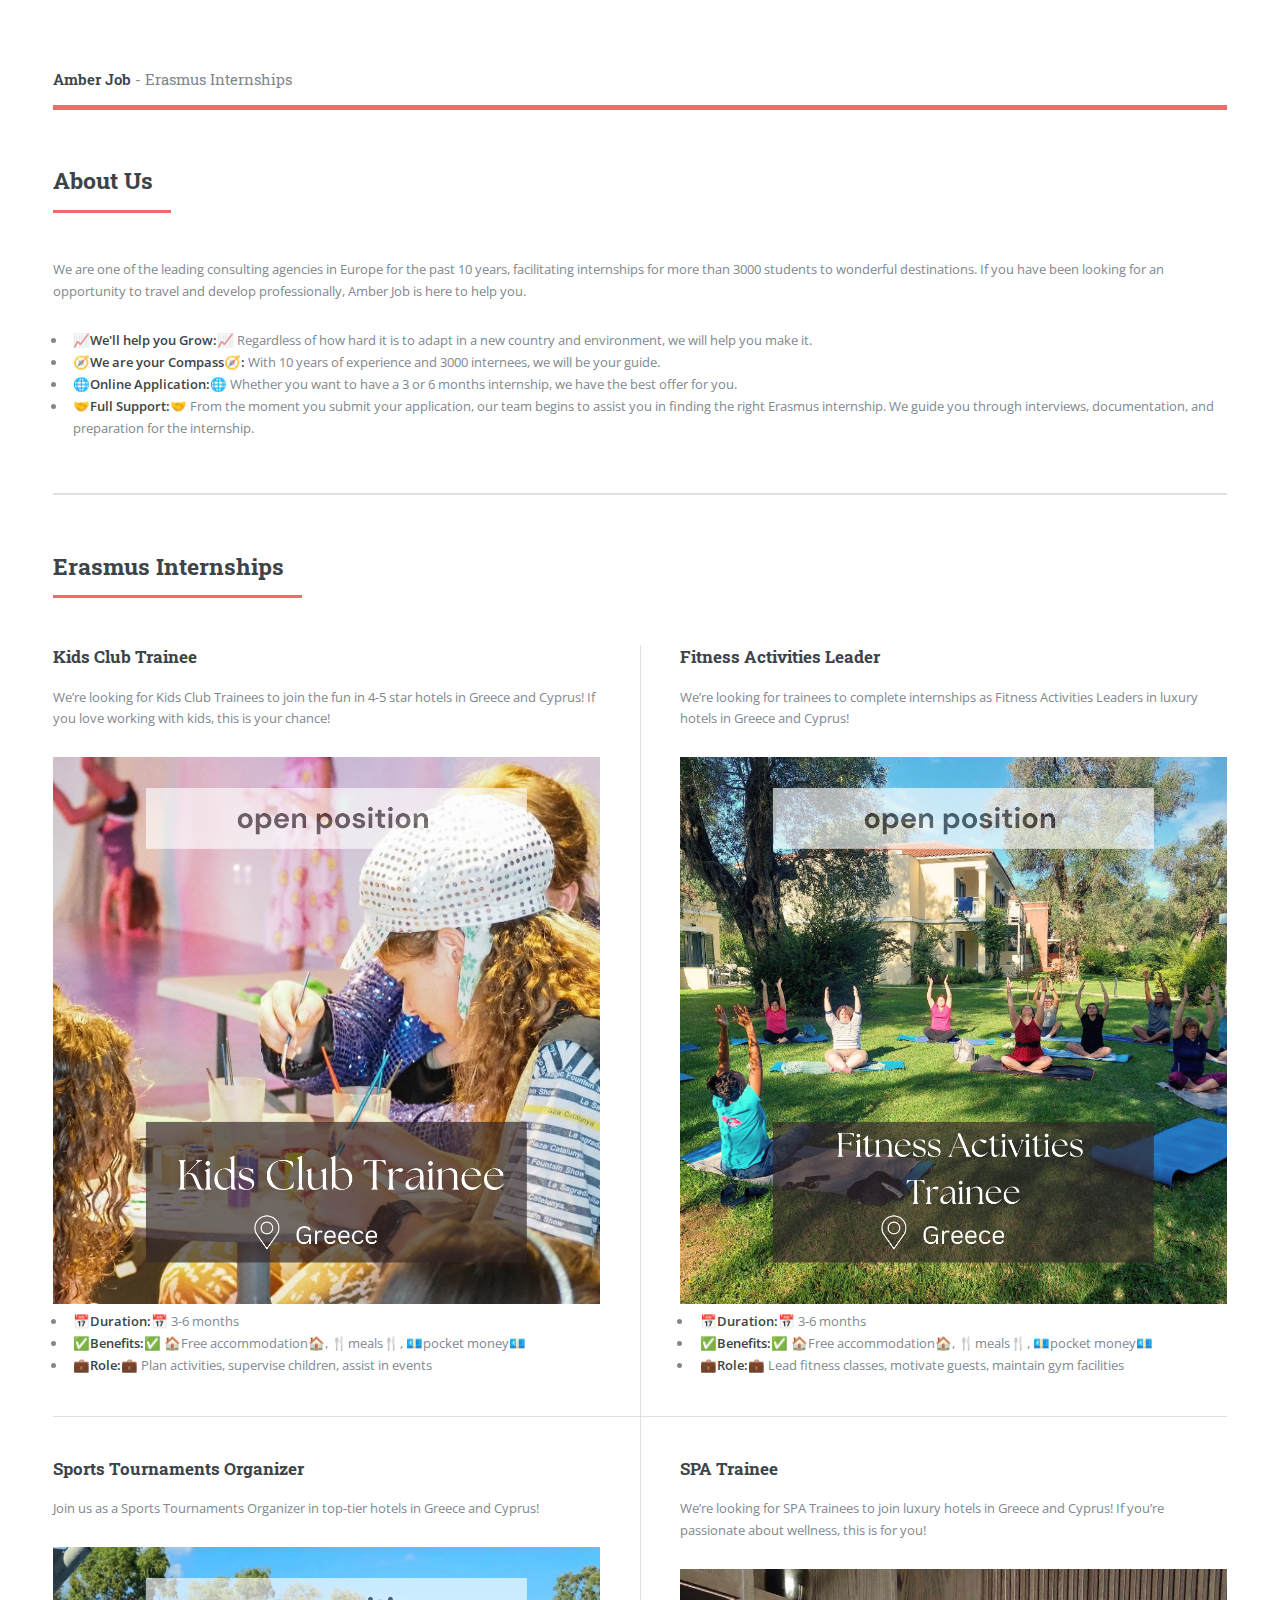
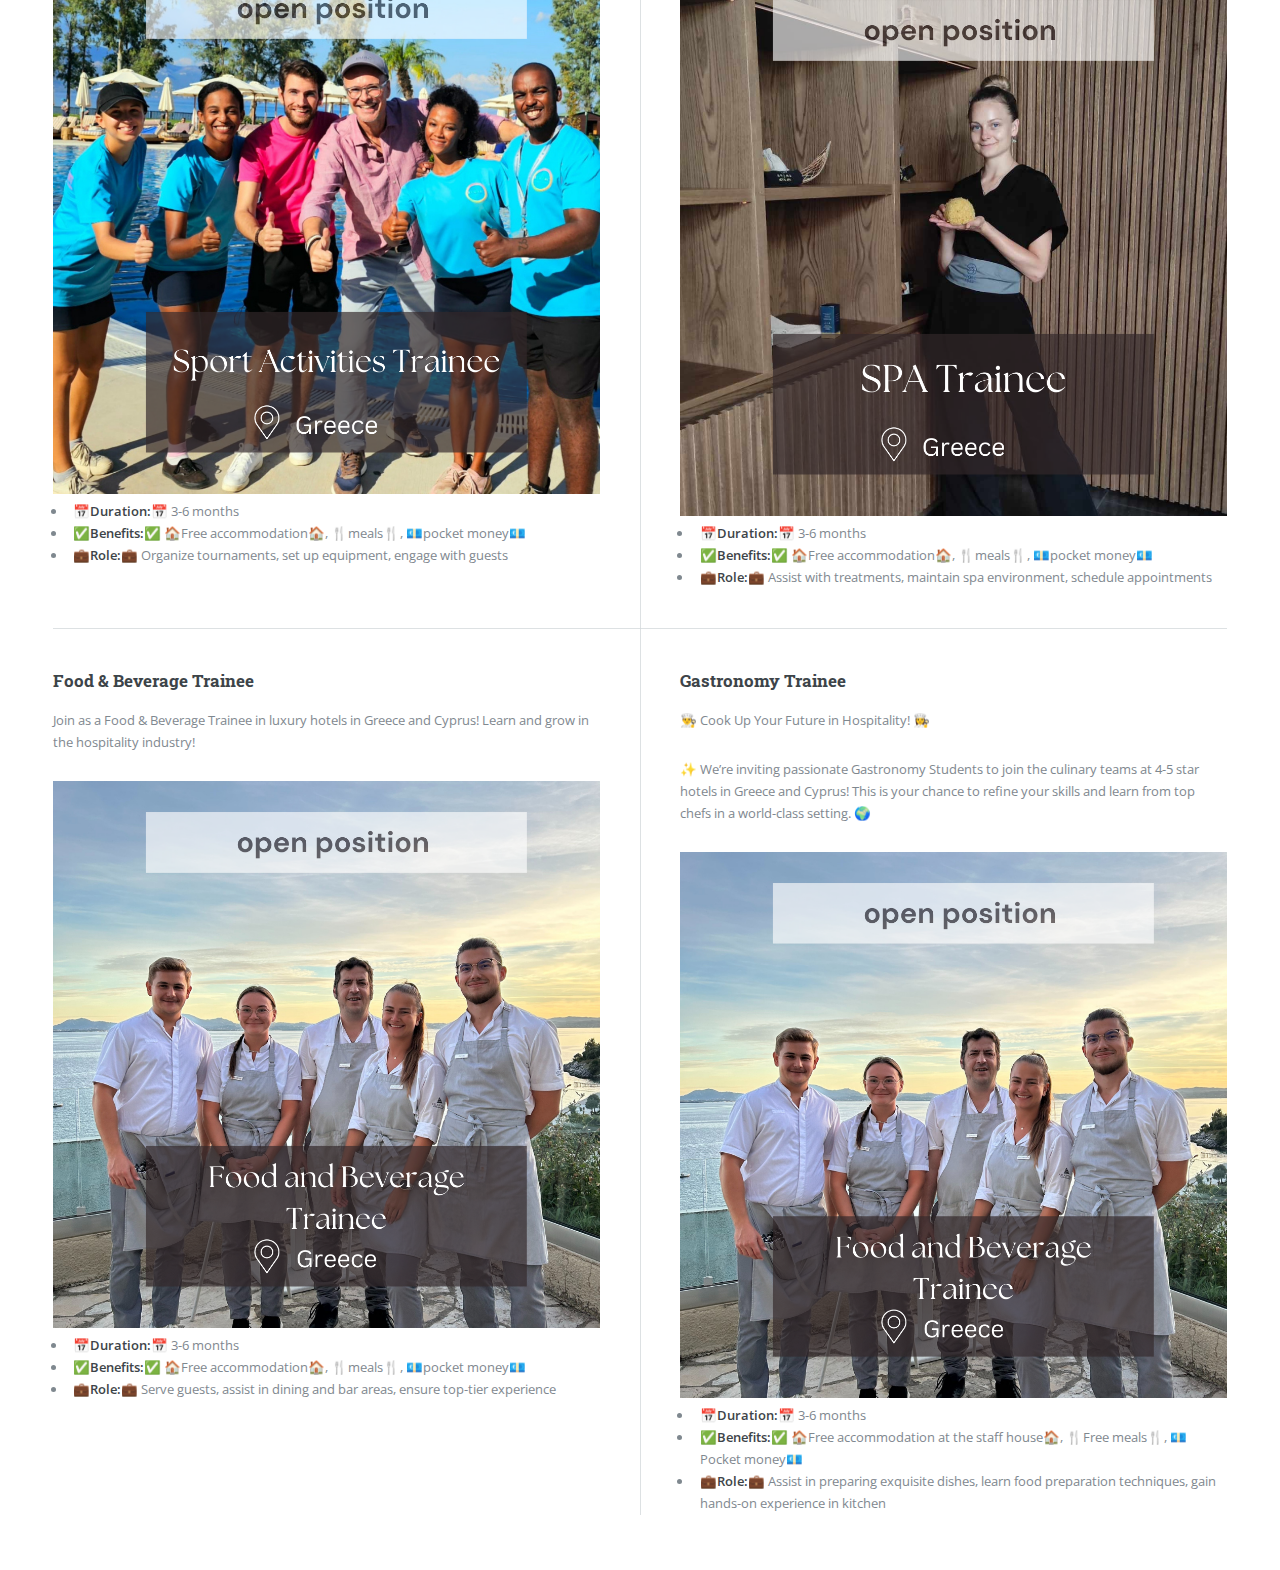
==== index.html @ 8ef619ff "Update index.html" ====
<!DOCTYPE HTML>
<html>
	<head>
		<title>Amber Job - Erasmus Internships</title>
		<meta charset="utf-8" />
		<meta name="viewport" content="width=device-width, initial-scale=1, user-scalable=no" />
		<link rel="stylesheet" href="assets/css/main.css" />
	</head>
	<body class="is-preload">
		<div id="wrapper">
				<!-- Sidebar -->
			<div id="sidebar">
				<div class="inner">

					<!-- Menu -->
					<nav id="menu">
						<header class="major">
							<h2>Menu</h2>
						</header>
						<ul>
							<li><a href="#about">About Us</a></li>
							<li><a href="#internships">Internships</a></li>
							<li><a href="#contact">Contact</a></li>
						</ul>
					</nav>

				</div>
			</div>
	
			<div id="main">
				<div class="inner">
					<header id="header">
						<a href="index.html" class="logo"><strong>Amber Job</strong> - Erasmus Internships</a>
					</header>
					<section id="about">
						<header class="major">
							<h2>About Us</h2>
						</header>
						<p>We are one of the leading consulting agencies in Europe for the past 10 years, facilitating internships for more than 3000 students to wonderful destinations. If you have been looking for an opportunity to travel and develop professionally, Amber Job is here to help you.</p>
						<ul>
							<li><strong>📈We'll help you Grow:📈</strong> Regardless of how hard it is to adapt in a new country and environment, we will help you make it.</li>
							<li><strong>🧭We are your Compass🧭:</strong> With 10 years of experience and 3000 internees, we will be your guide.</li>
							<li><strong>🌐Online Application:🌐</strong> Whether you want to have a 3 or 6 months internship, we have the best offer for you.</li>
							<li><strong>🤝Full Support:🤝</strong> From the moment you submit your application, our team begins to assist you in finding the right Erasmus internship. We guide you through interviews, documentation, and preparation for the internship.</li>
						</ul>
					</section>

					<section id="internships">
						<header class="major">
							<h2>Erasmus Internships</h2>
						</header>
						<div class="posts">
							<article>
								<h3>Kids Club Trainee</h3>
								<p>We’re looking for Kids Club Trainees to join the fun in 4-5 star hotels in Greece and Cyprus! If you love working with kids, this is your chance!</p>
								<img src="images/post1.png" alt="Kids Club Trainee" width="100%" />
								<ul>
									<li><strong>📅Duration:📅</strong> 3-6 months</li>
									<li><strong>✅Benefits:✅</strong> 🏠Free accommodation🏠, 🍴meals🍴, 💶pocket money💶</li>
									<li><strong>💼Role:💼</strong> Plan activities, supervise children, assist in events</li>
								</ul>
							</article>

							<article>
								<h3>Fitness Activities Leader</h3>
								<p>We’re looking for trainees to complete internships as Fitness Activities Leaders in luxury hotels in Greece and Cyprus!</p>
								<img src="images/post2.png" alt="Fitness Activities Leader" width="100%" />
								<ul>
									<li><strong>📅Duration:📅</strong> 3-6 months</li>
									<li><strong>✅Benefits:✅</strong> 🏠Free accommodation🏠, 🍴meals🍴, 💶pocket money💶</li>
									<li><strong>💼Role:💼</strong> Lead fitness classes, motivate guests, maintain gym facilities</li>
								</ul>
							</article>

							<article>
								<h3>Sports Tournaments Organizer</h3>
								<p>Join us as a Sports Tournaments Organizer in top-tier hotels in Greece and Cyprus!</p>
								<img src="images/post3.png" alt="Sports Tournaments Organizer" width="100%" />
								<ul>
									<li><strong>📅Duration:📅</strong> 3-6 months</li>
									<li><strong>✅Benefits:✅</strong> 🏠Free accommodation🏠, 🍴meals🍴, 💶pocket money💶</li>
									<li><strong>💼Role:💼</strong> Organize tournaments, set up equipment, engage with guests</li>
								</ul>
							</article>

							<article>
								<h3>SPA Trainee</h3>
								<p>We’re looking for SPA Trainees to join luxury hotels in Greece and Cyprus! If you’re passionate about wellness, this is for you!</p>
								<img src="images/post4.png" alt="SPA Trainee" width="100%" />
								<ul>
									<li><strong>📅Duration:📅</strong> 3-6 months</li>
									<li><strong>✅Benefits:✅</strong> 🏠Free accommodation🏠, 🍴meals🍴, 💶pocket money💶</li>
									<li><strong>💼Role:💼</strong> Assist with treatments, maintain spa environment, schedule appointments</li>
								</ul>
							</article>

							<article>
								<h3>Food & Beverage Trainee</h3>
								<p>Join as a Food & Beverage Trainee in luxury hotels in Greece and Cyprus! Learn and grow in the hospitality industry!</p>
								<img src="images/post5.png" alt="Food and Beverage Trainee" width="100%" />
								<ul>
									<li><strong>📅Duration:📅</strong> 3-6 months</li>
									<li><strong>✅Benefits:✅</strong> 🏠Free accommodation🏠, 🍴meals🍴, 💶pocket money💶</li>
									<li><strong>💼Role:💼</strong> Serve guests, assist in dining and bar areas, ensure top-tier experience</li>
								</ul>
							</article>

							<article>
								<h3>Gastronomy Trainee</h3>
								<p>👨‍🍳 Cook Up Your Future in Hospitality! 👩‍🍳</p>
								<p>✨ We’re inviting passionate Gastronomy Students to join the culinary teams at 4-5 star hotels in Greece and Cyprus! This is your chance to refine your skills and learn from top chefs in a world-class setting. 🌍</p>
								<img src="images/post5.png" alt="Gastronomy Trainee" width="100%" />
								<ul>
									<li><strong>📅Duration:📅</strong> 3-6 months</li>
									<li><strong>✅Benefits:✅</strong> 🏠Free accommodation at the staff house🏠, 🍴Free meals🍴, 💶Pocket money💶</li>
									<li><strong>💼Role:💼</strong> Assist in preparing exquisite dishes, learn food preparation techniques, gain hands-on experience in kitchen </li>
								</ul>
						</article>
					</div>
				</section>
			</div>
		</div>
	</body>
</html>
---- assets/css/main.css ----
@import url(fontawesome-all.min.css);
@import url("https://fonts.googleapis.com/css?family=Open+Sans:400,600,400italic,600italic|Roboto+Slab:400,700");
/*
	Editorial by HTML5 UP
	html5up.net | @ajlkn
	Free for personal and commercial use under the CCA 3.0 license (html5up.net/license)
*/
html, body, div, span, applet, object,
iframe, h1, h2, h3, h4, h5, h6, p, blockquote,
pre, a, abbr, acronym, address, big, cite,
code, del, dfn, em, img, ins, kbd, q, s, samp,
small, strike, strong, sub, sup, tt, var, b,
u, i, center, dl, dt, dd, ol, ul, li, fieldset,
form, label, legend, table, caption, tbody,
tfoot, thead, tr, th, td, article, aside,
canvas, details, embed, figure, figcaption,
footer, header, hgroup, menu, nav, output, ruby,
section, summary, time, mark, audio, video {
  margin: 0;
  padding: 0;
  border: 0;
  font-size: 100%;
  font: inherit;
  vertical-align: baseline; }

article, aside, details, figcaption, figure,
footer, header, hgroup, menu, nav, section {
  display: block; }

body {
  line-height: 1; }

ol, ul {
  list-style: none; }

blockquote, q {
  quotes: none; }
  blockquote:before, blockquote:after, q:before, q:after {
    content: '';
    content: none; }

table {
  border-collapse: collapse;
  border-spacing: 0; }

body {
  -webkit-text-size-adjust: none; }

mark {
  background-color: transparent;
  color: inherit; }

input::-moz-focus-inner {
  border: 0;
  padding: 0; }

input, select, textarea {
  -moz-appearance: none;
  -webkit-appearance: none;
  -ms-appearance: none;
  appearance: none; }

/* Basic */
@-ms-viewport {
  width: device-width; }

body {
  -ms-overflow-style: scrollbar; }

@media screen and (max-width: 480px) {
  html, body {
    min-width: 320px; } }

html {
  box-sizing: border-box; }

*, *:before, *:after {
  box-sizing: inherit; }

body {
  background: #ffffff; }
  body.is-preload *, body.is-preload *:before, body.is-preload *:after, body.is-resizing *, body.is-resizing *:before, body.is-resizing *:after {
    -moz-animation: none !important;
    -webkit-animation: none !important;
    -ms-animation: none !important;
    animation: none !important;
    -moz-transition: none !important;
    -webkit-transition: none !important;
    -ms-transition: none !important;
    transition: none !important; }

/* Type */
body, input, select, textarea {
  color: #7f888f;
  font-family: "Open Sans", sans-serif;
  font-size: 13pt;
  font-weight: 400;
  line-height: 1.65; }
  @media screen and (max-width: 1680px) {
    body, input, select, textarea {
      font-size: 11pt; } }
  @media screen and (max-width: 1280px) {
    body, input, select, textarea {
      font-size: 10pt; } }
  @media screen and (max-width: 360px) {
    body, input, select, textarea {
      font-size: 9pt; } }

a {
  -moz-transition: color 0.2s ease-in-out, border-bottom-color 0.2s ease-in-out;
  -webkit-transition: color 0.2s ease-in-out, border-bottom-color 0.2s ease-in-out;
  -ms-transition: color 0.2s ease-in-out, border-bottom-color 0.2s ease-in-out;
  transition: color 0.2s ease-in-out, border-bottom-color 0.2s ease-in-out;
  border-bottom: dotted 1px;
  color: #f56a6a;
  text-decoration: none; }
  a:hover {
    border-bottom-color: #f56a6a;
    color: #f56a6a !important; }
    a:hover strong {
      color: inherit; }

strong, b {
  color: #3d4449;
  font-weight: 600; }

em, i {
  font-style: italic; }

p {
  margin: 0 0 2em 0; }

h1, h2, h3, h4, h5, h6 {
  color: #3d4449;
  font-family: "Roboto Slab", serif;
  font-weight: 700;
  line-height: 1.5;
  margin: 0 0 1em 0; }
  h1 a, h2 a, h3 a, h4 a, h5 a, h6 a {
    color: inherit;
    text-decoration: none;
    border-bottom: 0; }

h1 {
  font-size: 4em;
  margin: 0 0 0.5em 0;
  line-height: 1.3; }

h2 {
  font-size: 1.75em; }

h3 {
  font-size: 1.25em; }

h4 {
  font-size: 1.1em; }

h5 {
  font-size: 0.9em; }

h6 {
  font-size: 0.7em; }

@media screen and (max-width: 1680px) {
  h1 {
    font-size: 3.5em; } }

@media screen and (max-width: 980px) {
  h1 {
    font-size: 3.25em; } }

@media screen and (max-width: 736px) {
  h1 {
    font-size: 2em;
    line-height: 1.4; }
  h2 {
    font-size: 1.5em; } }

sub {
  font-size: 0.8em;
  position: relative;
  top: 0.5em; }

sup {
  font-size: 0.8em;
  position: relative;
  top: -0.5em; }

blockquote {
  border-left: solid 3px rgba(210, 215, 217, 0.75);
  font-style: italic;
  margin: 0 0 2em 0;
  padding: 0.5em 0 0.5em 2em; }

code {
  background: rgba(230, 235, 237, 0.25);
  border-radius: 0.375em;
  border: solid 1px rgba(210, 215, 217, 0.75);
  font-family: "Courier New", monospace;
  font-size: 0.9em;
  margin: 0 0.25em;
  padding: 0.25em 0.65em; }

pre {
  -webkit-overflow-scrolling: touch;
  font-family: "Courier New", monospace;
  font-size: 0.9em;
  margin: 0 0 2em 0; }
  pre code {
    display: block;
    line-height: 1.75;
    padding: 1em 1.5em;
    overflow-x: auto; }

hr {
  border: 0;
  border-bottom: solid 1px rgba(210, 215, 217, 0.75);
  margin: 2em 0; }
  hr.major {
    margin: 3em 0; }

.align-left {
  text-align: left; }

.align-center {
  text-align: center; }

.align-right {
  text-align: right; }

/* Row */
.row {
  display: flex;
  flex-wrap: wrap;
  box-sizing: border-box;
  align-items: stretch; }
  .row > * {
    box-sizing: border-box; }
  .row.gtr-uniform > * > :last-child {
    margin-bottom: 0; }
  .row.aln-left {
    justify-content: flex-start; }
  .row.aln-center {
    justify-content: center; }
  .row.aln-right {
    justify-content: flex-end; }
  .row.aln-top {
    align-items: flex-start; }
  .row.aln-middle {
    align-items: center; }
  .row.aln-bottom {
    align-items: flex-end; }
  .row > .imp {
    order: -1; }
  .row > .col-1 {
    width: 8.33333%; }
  .row > .off-1 {
    margin-left: 8.33333%; }
  .row > .col-2 {
    width: 16.66667%; }
  .row > .off-2 {
    margin-left: 16.66667%; }
  .row > .col-3 {
    width: 25%; }
  .row > .off-3 {
    margin-left: 25%; }
  .row > .col-4 {
    width: 33.33333%; }
  .row > .off-4 {
    margin-left: 33.33333%; }
  .row > .col-5 {
    width: 41.66667%; }
  .row > .off-5 {
    margin-left: 41.66667%; }
  .row > .col-6 {
    width: 50%; }
  .row > .off-6 {
    margin-left: 50%; }
  .row > .col-7 {
    width: 58.33333%; }
  .row > .off-7 {
    margin-left: 58.33333%; }
  .row > .col-8 {
    width: 66.66667%; }
  .row > .off-8 {
    margin-left: 66.66667%; }
  .row > .col-9 {
    width: 75%; }
  .row > .off-9 {
    margin-left: 75%; }
  .row > .col-10 {
    width: 83.33333%; }
  .row > .off-10 {
    margin-left: 83.33333%; }
  .row > .col-11 {
    width: 91.66667%; }
  .row > .off-11 {
    margin-left: 91.66667%; }
  .row > .col-12 {
    width: 100%; }
  .row > .off-12 {
    margin-left: 100%; }
  .row.gtr-0 {
    margin-top: 0;
    margin-left: 0em; }
    .row.gtr-0 > * {
      padding: 0 0 0 0em; }
    .row.gtr-0.gtr-uniform {
      margin-top: 0em; }
      .row.gtr-0.gtr-uniform > * {
        padding-top: 0em; }
  .row.gtr-25 {
    margin-top: 0;
    margin-left: -0.375em; }
    .row.gtr-25 > * {
      padding: 0 0 0 0.375em; }
    .row.gtr-25.gtr-uniform {
      margin-top: -0.375em; }
      .row.gtr-25.gtr-uniform > * {
        padding-top: 0.375em; }
  .row.gtr-50 {
    margin-top: 0;
    margin-left: -0.75em; }
    .row.gtr-50 > * {
      padding: 0 0 0 0.75em; }
    .row.gtr-50.gtr-uniform {
      margin-top: -0.75em; }
      .row.gtr-50.gtr-uniform > * {
        padding-top: 0.75em; }
  .row {
    margin-top: 0;
    margin-left: -1.5em; }
    .row > * {
      padding: 0 0 0 1.5em; }
    .row.gtr-uniform {
      margin-top: -1.5em; }
      .row.gtr-uniform > * {
        padding-top: 1.5em; }
  .row.gtr-150 {
    margin-top: 0;
    margin-left: -2.25em; }
    .row.gtr-150 > * {
      padding: 0 0 0 2.25em; }
    .row.gtr-150.gtr-uniform {
      margin-top: -2.25em; }
      .row.gtr-150.gtr-uniform > * {
        padding-top: 2.25em; }
  .row.gtr-200 {
    margin-top: 0;
    margin-left: -3em; }
    .row.gtr-200 > * {
      padding: 0 0 0 3em; }
    .row.gtr-200.gtr-uniform {
      margin-top: -3em; }
      .row.gtr-200.gtr-uniform > * {
        padding-top: 3em; }
  @media screen and (max-width: 1680px) {
    .row {
      display: flex;
      flex-wrap: wrap;
      box-sizing: border-box;
      align-items: stretch; }
      .row > * {
        box-sizing: border-box; }
      .row.gtr-uniform > * > :last-child {
        margin-bottom: 0; }
      .row.aln-left {
        justify-content: flex-start; }
      .row.aln-center {
        justify-content: center; }
      .row.aln-right {
        justify-content: flex-end; }
      .row.aln-top {
        align-items: flex-start; }
      .row.aln-middle {
        align-items: center; }
      .row.aln-bottom {
        align-items: flex-end; }
      .row > .imp-xlarge {
        order: -1; }
      .row > .col-1-xlarge {
        width: 8.33333%; }
      .row > .off-1-xlarge {
        margin-left: 8.33333%; }
      .row > .col-2-xlarge {
        width: 16.66667%; }
      .row > .off-2-xlarge {
        margin-left: 16.66667%; }
      .row > .col-3-xlarge {
        width: 25%; }
      .row > .off-3-xlarge {
        margin-left: 25%; }
      .row > .col-4-xlarge {
        width: 33.33333%; }
      .row > .off-4-xlarge {
        margin-left: 33.33333%; }
      .row > .col-5-xlarge {
        width: 41.66667%; }
      .row > .off-5-xlarge {
        margin-left: 41.66667%; }
      .row > .col-6-xlarge {
        width: 50%; }
      .row > .off-6-xlarge {
        margin-left: 50%; }
      .row > .col-7-xlarge {
        width: 58.33333%; }
      .row > .off-7-xlarge {
        margin-left: 58.33333%; }
      .row > .col-8-xlarge {
        width: 66.66667%; }
      .row > .off-8-xlarge {
        margin-left: 66.66667%; }
      .row > .col-9-xlarge {
        width: 75%; }
      .row > .off-9-xlarge {
        margin-left: 75%; }
      .row > .col-10-xlarge {
        width: 83.33333%; }
      .row > .off-10-xlarge {
        margin-left: 83.33333%; }
      .row > .col-11-xlarge {
        width: 91.66667%; }
      .row > .off-11-xlarge {
        margin-left: 91.66667%; }
      .row > .col-12-xlarge {
        width: 100%; }
      .row > .off-12-xlarge {
        margin-left: 100%; }
      .row.gtr-0 {
        margin-top: 0;
        margin-left: 0em; }
        .row.gtr-0 > * {
          padding: 0 0 0 0em; }
        .row.gtr-0.gtr-uniform {
          margin-top: 0em; }
          .row.gtr-0.gtr-uniform > * {
            padding-top: 0em; }
      .row.gtr-25 {
        margin-top: 0;
        margin-left: -0.375em; }
        .row.gtr-25 > * {
          padding: 0 0 0 0.375em; }
        .row.gtr-25.gtr-uniform {
          margin-top: -0.375em; }
          .row.gtr-25.gtr-uniform > * {
            padding-top: 0.375em; }
      .row.gtr-50 {
        margin-top: 0;
        margin-left: -0.75em; }
        .row.gtr-50 > * {
          padding: 0 0 0 0.75em; }
        .row.gtr-50.gtr-uniform {
          margin-top: -0.75em; }
          .row.gtr-50.gtr-uniform > * {
            padding-top: 0.75em; }
      .row {
        margin-top: 0;
        margin-left: -1.5em; }
        .row > * {
          padding: 0 0 0 1.5em; }
        .row.gtr-uniform {
          margin-top: -1.5em; }
          .row.gtr-uniform > * {
            padding-top: 1.5em; }
      .row.gtr-150 {
        margin-top: 0;
        margin-left: -2.25em; }
        .row.gtr-150 > * {
          padding: 0 0 0 2.25em; }
        .row.gtr-150.gtr-uniform {
          margin-top: -2.25em; }
          .row.gtr-150.gtr-uniform > * {
            padding-top: 2.25em; }
      .row.gtr-200 {
        margin-top: 0;
        margin-left: -3em; }
        .row.gtr-200 > * {
          padding: 0 0 0 3em; }
        .row.gtr-200.gtr-uniform {
          margin-top: -3em; }
          .row.gtr-200.gtr-uniform > * {
            padding-top: 3em; } }
  @media screen and (max-width: 1280px) {
    .row {
      display: flex;
      flex-wrap: wrap;
      box-sizing: border-box;
      align-items: stretch; }
      .row > * {
        box-sizing: border-box; }
      .row.gtr-uniform > * > :last-child {
        margin-bottom: 0; }
      .row.aln-left {
        justify-content: flex-start; }
      .row.aln-center {
        justify-content: center; }
      .row.aln-right {
        justify-content: flex-end; }
      .row.aln-top {
        align-items: flex-start; }
      .row.aln-middle {
        align-items: center; }
      .row.aln-bottom {
        align-items: flex-end; }
      .row > .imp-large {
        order: -1; }
      .row > .col-1-large {
        width: 8.33333%; }
      .row > .off-1-large {
        margin-left: 8.33333%; }
      .row > .col-2-large {
        width: 16.66667%; }
      .row > .off-2-large {
        margin-left: 16.66667%; }
      .row > .col-3-large {
        width: 25%; }
      .row > .off-3-large {
        margin-left: 25%; }
      .row > .col-4-large {
        width: 33.33333%; }
      .row > .off-4-large {
        margin-left: 33.33333%; }
      .row > .col-5-large {
        width: 41.66667%; }
      .row > .off-5-large {
        margin-left: 41.66667%; }
      .row > .col-6-large {
        width: 50%; }
      .row > .off-6-large {
        margin-left: 50%; }
      .row > .col-7-large {
        width: 58.33333%; }
      .row > .off-7-large {
        margin-left: 58.33333%; }
      .row > .col-8-large {
        width: 66.66667%; }
      .row > .off-8-large {
        margin-left: 66.66667%; }
      .row > .col-9-large {
        width: 75%; }
      .row > .off-9-large {
        margin-left: 75%; }
      .row > .col-10-large {
        width: 83.33333%; }
      .row > .off-10-large {
        margin-left: 83.33333%; }
      .row > .col-11-large {
        width: 91.66667%; }
      .row > .off-11-large {
        margin-left: 91.66667%; }
      .row > .col-12-large {
        width: 100%; }
      .row > .off-12-large {
        margin-left: 100%; }
      .row.gtr-0 {
        margin-top: 0;
        margin-left: 0em; }
        .row.gtr-0 > * {
          padding: 0 0 0 0em; }
        .row.gtr-0.gtr-uniform {
          margin-top: 0em; }
          .row.gtr-0.gtr-uniform > * {
            padding-top: 0em; }
      .row.gtr-25 {
        margin-top: 0;
        margin-left: -0.375em; }
        .row.gtr-25 > * {
          padding: 0 0 0 0.375em; }
        .row.gtr-25.gtr-uniform {
          margin-top: -0.375em; }
          .row.gtr-25.gtr-uniform > * {
            padding-top: 0.375em; }
      .row.gtr-50 {
        margin-top: 0;
        margin-left: -0.75em; }
        .row.gtr-50 > * {
          padding: 0 0 0 0.75em; }
        .row.gtr-50.gtr-uniform {
          margin-top: -0.75em; }
          .row.gtr-50.gtr-uniform > * {
            padding-top: 0.75em; }
      .row {
        margin-top: 0;
        margin-left: -1.5em; }
        .row > * {
          padding: 0 0 0 1.5em; }
        .row.gtr-uniform {
          margin-top: -1.5em; }
          .row.gtr-uniform > * {
            padding-top: 1.5em; }
      .row.gtr-150 {
        margin-top: 0;
        margin-left: -2.25em; }
        .row.gtr-150 > * {
          padding: 0 0 0 2.25em; }
        .row.gtr-150.gtr-uniform {
          margin-top: -2.25em; }
          .row.gtr-150.gtr-uniform > * {
            padding-top: 2.25em; }
      .row.gtr-200 {
        margin-top: 0;
        margin-left: -3em; }
        .row.gtr-200 > * {
          padding: 0 0 0 3em; }
        .row.gtr-200.gtr-uniform {
          margin-top: -3em; }
          .row.gtr-200.gtr-uniform > * {
            padding-top: 3em; } }
  @media screen and (max-width: 980px) {
    .row {
      display: flex;
      flex-wrap: wrap;
      box-sizing: border-box;
      align-items: stretch; }
      .row > * {
        box-sizing: border-box; }
      .row.gtr-uniform > * > :last-child {
        margin-bottom: 0; }
      .row.aln-left {
        justify-content: flex-start; }
      .row.aln-center {
        justify-content: center; }
      .row.aln-right {
        justify-content: flex-end; }
      .row.aln-top {
        align-items: flex-start; }
      .row.aln-middle {
        align-items: center; }
      .row.aln-bottom {
        align-items: flex-end; }
      .row > .imp-medium {
        order: -1; }
      .row > .col-1-medium {
        width: 8.33333%; }
      .row > .off-1-medium {
        margin-left: 8.33333%; }
      .row > .col-2-medium {
        width: 16.66667%; }
      .row > .off-2-medium {
        margin-left: 16.66667%; }
      .row > .col-3-medium {
        width: 25%; }
      .row > .off-3-medium {
        margin-left: 25%; }
      .row > .col-4-medium {
        width: 33.33333%; }
      .row > .off-4-medium {
        margin-left: 33.33333%; }
      .row > .col-5-medium {
        width: 41.66667%; }
      .row > .off-5-medium {
        margin-left: 41.66667%; }
      .row > .col-6-medium {
        width: 50%; }
      .row > .off-6-medium {
        margin-left: 50%; }
      .row > .col-7-medium {
        width: 58.33333%; }
      .row > .off-7-medium {
        margin-left: 58.33333%; }
      .row > .col-8-medium {
        width: 66.66667%; }
      .row > .off-8-medium {
        margin-left: 66.66667%; }
      .row > .col-9-medium {
        width: 75%; }
      .row > .off-9-medium {
        margin-left: 75%; }
      .row > .col-10-medium {
        width: 83.33333%; }
      .row > .off-10-medium {
        margin-left: 83.33333%; }
      .row > .col-11-medium {
        width: 91.66667%; }
      .row > .off-11-medium {
        margin-left: 91.66667%; }
      .row > .col-12-medium {
        width: 100%; }
      .row > .off-12-medium {
        margin-left: 100%; }
      .row.gtr-0 {
        margin-top: 0;
        margin-left: 0em; }
        .row.gtr-0 > * {
          padding: 0 0 0 0em; }
        .row.gtr-0.gtr-uniform {
          margin-top: 0em; }
          .row.gtr-0.gtr-uniform > * {
            padding-top: 0em; }
      .row.gtr-25 {
        margin-top: 0;
        margin-left: -0.375em; }
        .row.gtr-25 > * {
          padding: 0 0 0 0.375em; }
        .row.gtr-25.gtr-uniform {
          margin-top: -0.375em; }
          .row.gtr-25.gtr-uniform > * {
            padding-top: 0.375em; }
      .row.gtr-50 {
        margin-top: 0;
        margin-left: -0.75em; }
        .row.gtr-50 > * {
          padding: 0 0 0 0.75em; }
        .row.gtr-50.gtr-uniform {
          margin-top: -0.75em; }
          .row.gtr-50.gtr-uniform > * {
            padding-top: 0.75em; }
      .row {
        margin-top: 0;
        margin-left: -1.5em; }
        .row > * {
          padding: 0 0 0 1.5em; }
        .row.gtr-uniform {
          margin-top: -1.5em; }
          .row.gtr-uniform > * {
            padding-top: 1.5em; }
      .row.gtr-150 {
        margin-top: 0;
        margin-left: -2.25em; }
        .row.gtr-150 > * {
          padding: 0 0 0 2.25em; }
        .row.gtr-150.gtr-uniform {
          margin-top: -2.25em; }
          .row.gtr-150.gtr-uniform > * {
            padding-top: 2.25em; }
      .row.gtr-200 {
        margin-top: 0;
        margin-left: -3em; }
        .row.gtr-200 > * {
          padding: 0 0 0 3em; }
        .row.gtr-200.gtr-uniform {
          margin-top: -3em; }
          .row.gtr-200.gtr-uniform > * {
            padding-top: 3em; } }
  @media screen and (max-width: 736px) {
    .row {
      display: flex;
      flex-wrap: wrap;
      box-sizing: border-box;
      align-items: stretch; }
      .row > * {
        box-sizing: border-box; }
      .row.gtr-uniform > * > :last-child {
        margin-bottom: 0; }
      .row.aln-left {
        justify-content: flex-start; }
      .row.aln-center {
        justify-content: center; }
      .row.aln-right {
        justify-content: flex-end; }
      .row.aln-top {
        align-items: flex-start; }
      .row.aln-middle {
        align-items: center; }
      .row.aln-bottom {
        align-items: flex-end; }
      .row > .imp-small {
        order: -1; }
      .row > .col-1-small {
        width: 8.33333%; }
      .row > .off-1-small {
        margin-left: 8.33333%; }
      .row > .col-2-small {
        width: 16.66667%; }
      .row > .off-2-small {
        margin-left: 16.66667%; }
      .row > .col-3-small {
        width: 25%; }
      .row > .off-3-small {
        margin-left: 25%; }
      .row > .col-4-small {
        width: 33.33333%; }
      .row > .off-4-small {
        margin-left: 33.33333%; }
      .row > .col-5-small {
        width: 41.66667%; }
      .row > .off-5-small {
        margin-left: 41.66667%; }
      .row > .col-6-small {
        width: 50%; }
      .row > .off-6-small {
        margin-left: 50%; }
      .row > .col-7-small {
        width: 58.33333%; }
      .row > .off-7-small {
        margin-left: 58.33333%; }
      .row > .col-8-small {
        width: 66.66667%; }
      .row > .off-8-small {
        margin-left: 66.66667%; }
      .row > .col-9-small {
        width: 75%; }
      .row > .off-9-small {
        margin-left: 75%; }
      .row > .col-10-small {
        width: 83.33333%; }
      .row > .off-10-small {
        margin-left: 83.33333%; }
      .row > .col-11-small {
        width: 91.66667%; }
      .row > .off-11-small {
        margin-left: 91.66667%; }
      .row > .col-12-small {
        width: 100%; }
      .row > .off-12-small {
        margin-left: 100%; }
      .row.gtr-0 {
        margin-top: 0;
        margin-left: 0em; }
        .row.gtr-0 > * {
          padding: 0 0 0 0em; }
        .row.gtr-0.gtr-uniform {
          margin-top: 0em; }
          .row.gtr-0.gtr-uniform > * {
            padding-top: 0em; }
      .row.gtr-25 {
        margin-top: 0;
        margin-left: -0.375em; }
        .row.gtr-25 > * {
          padding: 0 0 0 0.375em; }
        .row.gtr-25.gtr-uniform {
          margin-top: -0.375em; }
          .row.gtr-25.gtr-uniform > * {
            padding-top: 0.375em; }
      .row.gtr-50 {
        margin-top: 0;
        margin-left: -0.75em; }
        .row.gtr-50 > * {
          padding: 0 0 0 0.75em; }
        .row.gtr-50.gtr-uniform {
          margin-top: -0.75em; }
          .row.gtr-50.gtr-uniform > * {
            padding-top: 0.75em; }
      .row {
        margin-top: 0;
        margin-left: -1.5em; }
        .row > * {
          padding: 0 0 0 1.5em; }
        .row.gtr-uniform {
          margin-top: -1.5em; }
          .row.gtr-uniform > * {
            padding-top: 1.5em; }
      .row.gtr-150 {
        margin-top: 0;
        margin-left: -2.25em; }
        .row.gtr-150 > * {
          padding: 0 0 0 2.25em; }
        .row.gtr-150.gtr-uniform {
          margin-top: -2.25em; }
          .row.gtr-150.gtr-uniform > * {
            padding-top: 2.25em; }
      .row.gtr-200 {
        margin-top: 0;
        margin-left: -3em; }
        .row.gtr-200 > * {
          padding: 0 0 0 3em; }
        .row.gtr-200.gtr-uniform {
          margin-top: -3em; }
          .row.gtr-200.gtr-uniform > * {
            padding-top: 3em; } }
  @media screen and (max-width: 480px) {
    .row {
      display: flex;
      flex-wrap: wrap;
      box-sizing: border-box;
      align-items: stretch; }
      .row > * {
        box-sizing: border-box; }
      .row.gtr-uniform > * > :last-child {
        margin-bottom: 0; }
      .row.aln-left {
        justify-content: flex-start; }
      .row.aln-center {
        justify-content: center; }
      .row.aln-right {
        justify-content: flex-end; }
      .row.aln-top {
        align-items: flex-start; }
      .row.aln-middle {
        align-items: center; }
      .row.aln-bottom {
        align-items: flex-end; }
      .row > .imp-xsmall {
        order: -1; }
      .row > .col-1-xsmall {
        width: 8.33333%; }
      .row > .off-1-xsmall {
        margin-left: 8.33333%; }
      .row > .col-2-xsmall {
        width: 16.66667%; }
      .row > .off-2-xsmall {
        margin-left: 16.66667%; }
      .row > .col-3-xsmall {
        width: 25%; }
      .row > .off-3-xsmall {
        margin-left: 25%; }
      .row > .col-4-xsmall {
        width: 33.33333%; }
      .row > .off-4-xsmall {
        margin-left: 33.33333%; }
      .row > .col-5-xsmall {
        width: 41.66667%; }
      .row > .off-5-xsmall {
        margin-left: 41.66667%; }
      .row > .col-6-xsmall {
        width: 50%; }
      .row > .off-6-xsmall {
        margin-left: 50%; }
      .row > .col-7-xsmall {
        width: 58.33333%; }
      .row > .off-7-xsmall {
        margin-left: 58.33333%; }
      .row > .col-8-xsmall {
        width: 66.66667%; }
      .row > .off-8-xsmall {
        margin-left: 66.66667%; }
      .row > .col-9-xsmall {
        width: 75%; }
      .row > .off-9-xsmall {
        margin-left: 75%; }
      .row > .col-10-xsmall {
        width: 83.33333%; }
      .row > .off-10-xsmall {
        margin-left: 83.33333%; }
      .row > .col-11-xsmall {
        width: 91.66667%; }
      .row > .off-11-xsmall {
        margin-left: 91.66667%; }
      .row > .col-12-xsmall {
        width: 100%; }
      .row > .off-12-xsmall {
        margin-left: 100%; }
      .row.gtr-0 {
        margin-top: 0;
        margin-left: 0em; }
        .row.gtr-0 > * {
          padding: 0 0 0 0em; }
        .row.gtr-0.gtr-uniform {
          margin-top: 0em; }
          .row.gtr-0.gtr-uniform > * {
            padding-top: 0em; }
      .row.gtr-25 {
        margin-top: 0;
        margin-left: -0.375em; }
        .row.gtr-25 > * {
          padding: 0 0 0 0.375em; }
        .row.gtr-25.gtr-uniform {
          margin-top: -0.375em; }
          .row.gtr-25.gtr-uniform > * {
            padding-top: 0.375em; }
      .row.gtr-50 {
        margin-top: 0;
        margin-left: -0.75em; }
        .row.gtr-50 > * {
          padding: 0 0 0 0.75em; }
        .row.gtr-50.gtr-uniform {
          margin-top: -0.75em; }
          .row.gtr-50.gtr-uniform > * {
            padding-top: 0.75em; }
      .row {
        margin-top: 0;
        margin-left: -1.5em; }
        .row > * {
          padding: 0 0 0 1.5em; }
        .row.gtr-uniform {
          margin-top: -1.5em; }
          .row.gtr-uniform > * {
            padding-top: 1.5em; }
      .row.gtr-150 {
        margin-top: 0;
        margin-left: -2.25em; }
        .row.gtr-150 > * {
          padding: 0 0 0 2.25em; }
        .row.gtr-150.gtr-uniform {
          margin-top: -2.25em; }
          .row.gtr-150.gtr-uniform > * {
            padding-top: 2.25em; }
      .row.gtr-200 {
        margin-top: 0;
        margin-left: -3em; }
        .row.gtr-200 > * {
          padding: 0 0 0 3em; }
        .row.gtr-200.gtr-uniform {
          margin-top: -3em; }
          .row.gtr-200.gtr-uniform > * {
            padding-top: 3em; } }

/* Section/Article */
section.special, article.special {
  text-align: center; }

header p {
  font-family: "Roboto Slab", serif;
  font-size: 1em;
  font-weight: 400;
  letter-spacing: 0.075em;
  margin-top: -0.5em;
  text-transform: uppercase; }

header.major > :last-child {
  border-bottom: solid 3px #f56a6a;
  display: inline-block;
  margin: 0 0 2em 0;
  padding: 0 0.75em 0.5em 0; }

header.main > :last-child {
  margin: 0 0 1em 0; }

/* Form */
form {
  margin: 0 0 2em 0; }

label {
  color: #3d4449;
  display: block;
  font-size: 0.9em;
  font-weight: 600;
  margin: 0 0 1em 0; }

input[type="text"],
input[type="password"],
input[type="email"],
input[type="tel"],
input[type="search"],
input[type="url"],
select,
textarea {
  -moz-appearance: none;
  -webkit-appearance: none;
  -ms-appearance: none;
  appearance: none;
  background: #ffffff;
  border-radius: 0.375em;
  border: none;
  border: solid 1px rgba(210, 215, 217, 0.75);
  color: inherit;
  display: block;
  outline: 0;
  padding: 0 1em;
  text-decoration: none;
  width: 100%; }
  input[type="text"]:invalid,
  input[type="password"]:invalid,
  input[type="email"]:invalid,
  input[type="tel"]:invalid,
  input[type="search"]:invalid,
  input[type="url"]:invalid,
  select:invalid,
  textarea:invalid {
    box-shadow: none; }
  input[type="text"]:focus,
  input[type="password"]:focus,
  input[type="email"]:focus,
  input[type="tel"]:focus,
  input[type="search"]:focus,
  input[type="url"]:focus,
  select:focus,
  textarea:focus {
    border-color: #f56a6a;
    box-shadow: 0 0 0 1px #f56a6a; }

select {
  background-image: url("data:image/svg+xml;charset=utf8,%3Csvg xmlns='http://www.w3.org/2000/svg' width='40' height='40' preserveAspectRatio='none' viewBox='0 0 40 40'%3E%3Cpath d='M9.4,12.3l10.4,10.4l10.4-10.4c0.2-0.2,0.5-0.4,0.9-0.4c0.3,0,0.6,0.1,0.9,0.4l3.3,3.3c0.2,0.2,0.4,0.5,0.4,0.9 c0,0.4-0.1,0.6-0.4,0.9L20.7,31.9c-0.2,0.2-0.5,0.4-0.9,0.4c-0.3,0-0.6-0.1-0.9-0.4L4.3,17.3c-0.2-0.2-0.4-0.5-0.4-0.9 c0-0.4,0.1-0.6,0.4-0.9l3.3-3.3c0.2-0.2,0.5-0.4,0.9-0.4S9.1,12.1,9.4,12.3z' fill='rgba(210, 215, 217, 0.75)' /%3E%3C/svg%3E");
  background-size: 1.25em;
  background-repeat: no-repeat;
  background-position: calc(100% - 1em) center;
  height: 2.75em;
  padding-right: 2.75em;
  text-overflow: ellipsis; }
  select option {
    color: #3d4449;
    background: #ffffff; }
  select:focus::-ms-value {
    background-color: transparent; }
  select::-ms-expand {
    display: none; }

input[type="text"],
input[type="password"],
input[type="email"],
input[type="tel"],
input[type="search"],
input[type="url"],
select {
  height: 2.75em; }

textarea {
  padding: 0.75em 1em; }

input[type="checkbox"],
input[type="radio"] {
  -moz-appearance: none;
  -webkit-appearance: none;
  -ms-appearance: none;
  appearance: none;
  display: block;
  float: left;
  margin-right: -2em;
  opacity: 0;
  width: 1em;
  z-index: -1; }
  input[type="checkbox"] + label,
  input[type="radio"] + label {
    text-decoration: none;
    color: #7f888f;
    cursor: pointer;
    display: inline-block;
    font-size: 1em;
    font-weight: 400;
    padding-left: 2.4em;
    padding-right: 0.75em;
    position: relative; }
    input[type="checkbox"] + label:before,
    input[type="radio"] + label:before {
      -moz-osx-font-smoothing: grayscale;
      -webkit-font-smoothing: antialiased;
      display: inline-block;
      font-style: normal;
      font-variant: normal;
      text-rendering: auto;
      line-height: 1;
      text-transform: none !important;
      font-family: 'Font Awesome 5 Free';
      font-weight: 900; }
    input[type="checkbox"] + label:before,
    input[type="radio"] + label:before {
      background: #ffffff;
      border-radius: 0.375em;
      border: solid 1px rgba(210, 215, 217, 0.75);
      content: '';
      display: inline-block;
      font-size: 0.8em;
      height: 2.0625em;
      left: 0;
      line-height: 2.0625em;
      position: absolute;
      text-align: center;
      top: 0;
      width: 2.0625em; }
  input[type="checkbox"]:checked + label:before,
  input[type="radio"]:checked + label:before {
    background: #3d4449;
    border-color: #3d4449;
    color: #ffffff;
    content: '\f00c'; }
  input[type="checkbox"]:focus + label:before,
  input[type="radio"]:focus + label:before {
    border-color: #f56a6a;
    box-shadow: 0 0 0 1px #f56a6a; }

input[type="checkbox"] + label:before {
  border-radius: 0.375em; }

input[type="radio"] + label:before {
  border-radius: 100%; }

::-webkit-input-placeholder {
  color: #9fa3a6 !important;
  opacity: 1.0; }

:-moz-placeholder {
  color: #9fa3a6 !important;
  opacity: 1.0; }

::-moz-placeholder {
  color: #9fa3a6 !important;
  opacity: 1.0; }

:-ms-input-placeholder {
  color: #9fa3a6 !important;
  opacity: 1.0; }

/* Box */
.box {
  border-radius: 0.375em;
  border: solid 1px rgba(210, 215, 217, 0.75);
  margin-bottom: 2em;
  padding: 1.5em; }
  .box > :last-child,
  .box > :last-child > :last-child,
  .box > :last-child > :last-child > :last-child {
    margin-bottom: 0; }
  .box.alt {
    border: 0;
    border-radius: 0;
    padding: 0; }

/* Icon */
.icon {
  text-decoration: none;
  border-bottom: none;
  position: relative; }
  .icon:before {
    -moz-osx-font-smoothing: grayscale;
    -webkit-font-smoothing: antialiased;
    display: inline-block;
    font-style: normal;
    font-variant: normal;
    text-rendering: auto;
    line-height: 1;
    text-transform: none !important;
    font-family: 'Font Awesome 5 Free';
    font-weight: 400; }
  .icon > .label {
    display: none; }
  .icon:before {
    line-height: inherit; }
  .icon.solid:before {
    font-weight: 900; }
  .icon.brands:before {
    font-family: 'Font Awesome 5 Brands'; }

/* Image */
.image {
  border-radius: 0.375em;
  border: 0;
  display: inline-block;
  position: relative; }
  .image img {
    border-radius: 0.375em;
    display: block; }
  .image.left, .image.right {
    max-width: 40%; }
    .image.left img, .image.right img {
      width: 100%; }
  .image.left {
    float: left;
    padding: 0 1.5em 1em 0;
    top: 0.25em; }
  .image.right {
    float: right;
    padding: 0 0 1em 1.5em;
    top: 0.25em; }
  .image.fit {
    display: block;
    margin: 0 0 2em 0;
    width: 100%; }
    .image.fit img {
      width: 100%; }
  .image.main {
    display: block;
    margin: 0 0 3em 0;
    width: 100%; }
    .image.main img {
      width: 100%; }

a.image {
  overflow: hidden; }
  a.image img {
    -moz-transition: -moz-transform 0.2s ease;
    -webkit-transition: -webkit-transform 0.2s ease;
    -ms-transition: -ms-transform 0.2s ease;
    transition: transform 0.2s ease; }
  a.image:hover img {
    -moz-transform: scale(1.075);
    -webkit-transform: scale(1.075);
    -ms-transform: scale(1.075);
    transform: scale(1.075); }

/* List */
ol {
  list-style: decimal;
  margin: 0 0 2em 0;
  padding-left: 1.25em; }
  ol li {
    padding-left: 0.25em; }

ul {
  list-style: disc;
  margin: 0 0 2em 0;
  padding-left: 1em; }
  ul li {
    padding-left: 0.5em; }
  ul.alt {
    list-style: none;
    padding-left: 0; }
    ul.alt li {
      border-top: solid 1px rgba(210, 215, 217, 0.75);
      padding: 0.5em 0; }
      ul.alt li:first-child {
        border-top: 0;
        padding-top: 0; }

dl {
  margin: 0 0 2em 0; }
  dl dt {
    display: block;
    font-weight: 600;
    margin: 0 0 1em 0; }
  dl dd {
    margin-left: 2em; }

/* Actions */
ul.actions {
  display: -moz-flex;
  display: -webkit-flex;
  display: -ms-flex;
  display: flex;
  cursor: default;
  list-style: none;
  margin-left: -1em;
  padding-left: 0; }
  ul.actions li {
    padding: 0 0 0 1em;
    vertical-align: middle; }
  ul.actions.special {
    -moz-justify-content: center;
    -webkit-justify-content: center;
    -ms-justify-content: center;
    justify-content: center;
    width: 100%;
    margin-left: 0; }
    ul.actions.special li:first-child {
      padding-left: 0; }
  ul.actions.stacked {
    -moz-flex-direction: column;
    -webkit-flex-direction: column;
    -ms-flex-direction: column;
    flex-direction: column;
    margin-left: 0; }
    ul.actions.stacked li {
      padding: 1.3em 0 0 0; }
      ul.actions.stacked li:first-child {
        padding-top: 0; }
  ul.actions.fit {
    width: calc(100% + 1em); }
    ul.actions.fit li {
      -moz-flex-grow: 1;
      -webkit-flex-grow: 1;
      -ms-flex-grow: 1;
      flex-grow: 1;
      -moz-flex-shrink: 1;
      -webkit-flex-shrink: 1;
      -ms-flex-shrink: 1;
      flex-shrink: 1;
      width: 100%; }
      ul.actions.fit li > * {
        width: 100%; }
    ul.actions.fit.stacked {
      width: 100%; }

/* Icons */
ul.icons {
  cursor: default;
  list-style: none;
  padding-left: 0; }
  ul.icons li {
    display: inline-block;
    padding: 0 1em 0 0; }
    ul.icons li:last-child {
      padding-right: 0; }
    ul.icons li .icon {
      color: inherit; }
      ul.icons li .icon:before {
        font-size: 1.25em; }

/* Contact */
ul.contact {
  list-style: none;
  padding: 0; }
  ul.contact li {
    text-decoration: none;
    border-top: solid 1px rgba(210, 215, 217, 0.75);
    margin: 1.5em 0 0 0;
    padding: 1.5em 0 0 3em;
    position: relative; }
    ul.contact li:before {
      -moz-osx-font-smoothing: grayscale;
      -webkit-font-smoothing: antialiased;
      display: inline-block;
      font-style: normal;
      font-variant: normal;
      text-rendering: auto;
      line-height: 1;
      text-transform: none !important;
      font-family: 'Font Awesome 5 Free';
      font-weight: 400; }
    ul.contact li:before {
      color: #f56a6a;
      display: inline-block;
      font-size: 1.5em;
      height: 1.125em;
      left: 0;
      line-height: 1.125em;
      position: absolute;
      text-align: center;
      top: 1em;
      width: 1.5em; }
    ul.contact li:first-child {
      border-top: 0;
      margin-top: 0;
      padding-top: 0; }
      ul.contact li:first-child:before {
        top: 0; }
    ul.contact li a {
      color: inherit; }

/* Pagination */
ul.pagination {
  cursor: default;
  list-style: none;
  padding-left: 0; }
  ul.pagination li {
    display: inline-block;
    padding-left: 0;
    vertical-align: middle; }
    ul.pagination li > .page {
      -moz-transition: background-color 0.2s ease-in-out, color 0.2s ease-in-out;
      -webkit-transition: background-color 0.2s ease-in-out, color 0.2s ease-in-out;
      -ms-transition: background-color 0.2s ease-in-out, color 0.2s ease-in-out;
      transition: background-color 0.2s ease-in-out, color 0.2s ease-in-out;
      border-bottom: 0;
      border-radius: 0.375em;
      display: inline-block;
      font-size: 0.8em;
      font-weight: 600;
      height: 2em;
      line-height: 2em;
      margin: 0 0.125em;
      min-width: 2em;
      padding: 0 0.5em;
      text-align: center; }
      ul.pagination li > .page.active {
        background-color: #f56a6a;
        color: #ffffff !important; }
        ul.pagination li > .page.active:hover {
          background-color: #f67878; }
        ul.pagination li > .page.active:active {
          background-color: #f45c5c; }
    ul.pagination li:first-child {
      padding-right: 0.75em; }
    ul.pagination li:last-child {
      padding-left: 0.75em; }
  @media screen and (max-width: 480px) {
    ul.pagination li:nth-child(n+2):nth-last-child(n+2) {
      display: none; }
    ul.pagination li:first-child {
      padding-right: 0; } }

/* Table */
.table-wrapper {
  -webkit-overflow-scrolling: touch;
  overflow-x: auto; }

table {
  margin: 0 0 2em 0;
  width: 100%; }
  table tbody tr {
    border: solid 1px rgba(210, 215, 217, 0.75);
    border-left: 0;
    border-right: 0; }
    table tbody tr:nth-child(2n + 1) {
      background-color: rgba(230, 235, 237, 0.25); }
  table td {
    padding: 0.75em 0.75em; }
  table th {
    color: #3d4449;
    font-size: 0.9em;
    font-weight: 600;
    padding: 0 0.75em 0.75em 0.75em;
    text-align: left; }
  table thead {
    border-bottom: solid 2px rgba(210, 215, 217, 0.75); }
  table tfoot {
    border-top: solid 2px rgba(210, 215, 217, 0.75); }
  table.alt {
    border-collapse: separate; }
    table.alt tbody tr td {
      border: solid 1px rgba(210, 215, 217, 0.75);
      border-left-width: 0;
      border-top-width: 0; }
      table.alt tbody tr td:first-child {
        border-left-width: 1px; }
    table.alt tbody tr:first-child td {
      border-top-width: 1px; }
    table.alt thead {
      border-bottom: 0; }
    table.alt tfoot {
      border-top: 0; }

/* Button */
input[type="submit"],
input[type="reset"],
input[type="button"],
button,
.button {
  -moz-appearance: none;
  -webkit-appearance: none;
  -ms-appearance: none;
  appearance: none;
  -moz-transition: background-color 0.2s ease-in-out, color 0.2s ease-in-out;
  -webkit-transition: background-color 0.2s ease-in-out, color 0.2s ease-in-out;
  -ms-transition: background-color 0.2s ease-in-out, color 0.2s ease-in-out;
  transition: background-color 0.2s ease-in-out, color 0.2s ease-in-out;
  background-color: transparent;
  border-radius: 0.375em;
  border: 0;
  box-shadow: inset 0 0 0 2px #f56a6a;
  color: #f56a6a !important;
  cursor: pointer;
  display: inline-block;
  font-family: "Roboto Slab", serif;
  font-size: 0.8em;
  font-weight: 700;
  height: 3.5em;
  letter-spacing: 0.075em;
  line-height: 3.5em;
  padding: 0 2.25em;
  text-align: center;
  text-decoration: none;
  text-transform: uppercase;
  white-space: nowrap; }
  input[type="submit"]:hover,
  input[type="reset"]:hover,
  input[type="button"]:hover,
  button:hover,
  .button:hover {
    background-color: rgba(245, 106, 106, 0.05); }
  input[type="submit"]:active,
  input[type="reset"]:active,
  input[type="button"]:active,
  button:active,
  .button:active {
    background-color: rgba(245, 106, 106, 0.15); }
  input[type="submit"].icon:before,
  input[type="reset"].icon:before,
  input[type="button"].icon:before,
  button.icon:before,
  .button.icon:before {
    margin-right: 0.5em; }
  input[type="submit"].fit,
  input[type="reset"].fit,
  input[type="button"].fit,
  button.fit,
  .button.fit {
    width: 100%; }
  input[type="submit"].small,
  input[type="reset"].small,
  input[type="button"].small,
  button.small,
  .button.small {
    font-size: 0.6em; }
  input[type="submit"].large,
  input[type="reset"].large,
  input[type="button"].large,
  button.large,
  .button.large {
    font-size: 1em;
    height: 3.65em;
    line-height: 3.65em; }
  input[type="submit"].primary,
  input[type="reset"].primary,
  input[type="button"].primary,
  button.primary,
  .button.primary {
    background-color: #f56a6a;
    box-shadow: none;
    color: #ffffff !important; }
    input[type="submit"].primary:hover,
    input[type="reset"].primary:hover,
    input[type="button"].primary:hover,
    button.primary:hover,
    .button.primary:hover {
      background-color: #f67878; }
    input[type="submit"].primary:active,
    input[type="reset"].primary:active,
    input[type="button"].primary:active,
    button.primary:active,
    .button.primary:active {
      background-color: #f45c5c; }
  input[type="submit"].disabled, input[type="submit"]:disabled,
  input[type="reset"].disabled,
  input[type="reset"]:disabled,
  input[type="button"].disabled,
  input[type="button"]:disabled,
  button.disabled,
  button:disabled,
  .button.disabled,
  .button:disabled {
    pointer-events: none;
    opacity: 0.25; }

/* Mini Posts */
.mini-posts article {
  border-top: solid 1px rgba(210, 215, 217, 0.75);
  margin-top: 2em;
  padding-top: 2em; }
  .mini-posts article .image {
    display: block;
    margin: 0 0 1.5em 0; }
    .mini-posts article .image img {
      display: block;
      width: 100%; }
  .mini-posts article:first-child {
    border-top: 0;
    margin-top: 0;
    padding-top: 0; }

/* Features */
.features {
  display: -moz-flex;
  display: -webkit-flex;
  display: -ms-flex;
  display: flex;
  -moz-flex-wrap: wrap;
  -webkit-flex-wrap: wrap;
  -ms-flex-wrap: wrap;
  flex-wrap: wrap;
  margin: 0 0 2em -3em;
  width: calc(100% + 3em); }
  .features article {
    -moz-align-items: center;
    -webkit-align-items: center;
    -ms-align-items: center;
    align-items: center;
    display: -moz-flex;
    display: -webkit-flex;
    display: -ms-flex;
    display: flex;
    margin: 0 0 3em 3em;
    position: relative;
    width: calc(50% - 3em); }
    .features article:nth-child(2n - 1) {
      margin-right: 1.5em; }
    .features article:nth-child(2n) {
      margin-left: 1.5em; }
    .features article:nth-last-child(1), .features article:nth-last-child(2) {
      margin-bottom: 0; }
    .features article .icon {
      -moz-flex-grow: 0;
      -webkit-flex-grow: 0;
      -ms-flex-grow: 0;
      flex-grow: 0;
      -moz-flex-shrink: 0;
      -webkit-flex-shrink: 0;
      -ms-flex-shrink: 0;
      flex-shrink: 0;
      display: block;
      height: 10em;
      line-height: 10em;
      margin: 0 2em 0 0;
      text-align: center;
      width: 10em; }
      .features article .icon:before {
        color: #f56a6a;
        font-size: 2.75rem;
        position: relative;
        top: 0.05em; }
      .features article .icon:after {
        -moz-transform: rotate(45deg);
        -webkit-transform: rotate(45deg);
        -ms-transform: rotate(45deg);
        transform: rotate(45deg);
        border-radius: 0.25rem;
        border: solid 2px rgba(210, 215, 217, 0.75);
        content: '';
        display: block;
        height: 7em;
        left: 50%;
        margin: -3.5em 0 0 -3.5em;
        position: absolute;
        top: 50%;
        width: 7em; }
    .features article .content {
      -moz-flex-grow: 1;
      -webkit-flex-grow: 1;
      -ms-flex-grow: 1;
      flex-grow: 1;
      -moz-flex-shrink: 1;
      -webkit-flex-shrink: 1;
      -ms-flex-shrink: 1;
      flex-shrink: 1;
      width: 100%; }
      .features article .content > :last-child {
        margin-bottom: 0; }
  @media screen and (max-width: 980px) {
    .features {
      margin: 0 0 2em 0;
      width: 100%; }
      .features article {
        margin: 0 0 3em 0;
        width: 100%; }
        .features article:nth-child(2n - 1) {
          margin-right: 0; }
        .features article:nth-child(2n) {
          margin-left: 0; }
        .features article:nth-last-child(1), .features article:nth-last-child(2) {
          margin-bottom: 3em; }
        .features article:last-child {
          margin-bottom: 0; }
        .features article .icon {
          height: 8em;
          line-height: 8em;
          width: 8em; }
          .features article .icon:before {
            font-size: 2.25rem; }
          .features article .icon:after {
            height: 6em;
            margin: -3em 0 0 -3em;
            width: 6em; } }
  @media screen and (max-width: 480px) {
    .features article {
      -moz-flex-direction: column;
      -webkit-flex-direction: column;
      -ms-flex-direction: column;
      flex-direction: column;
      -moz-align-items: -moz-flex-start;
      -webkit-align-items: -webkit-flex-start;
      -ms-align-items: -ms-flex-start;
      align-items: flex-start; }
      .features article .icon {
        height: 6em;
        line-height: 6em;
        margin: 0 0 1.5em 0;
        width: 6em; }
        .features article .icon:before {
          font-size: 1.5rem; }
        .features article .icon:after {
          height: 4em;
          margin: -2em 0 0 -2em;
          width: 4em; } }
  @media screen and (max-width: 480px) {
    .features article .icon:before {
      font-size: 1.25rem; } }

/* Posts */
.posts {
  display: -moz-flex;
  display: -webkit-flex;
  display: -ms-flex;
  display: flex;
  -moz-flex-wrap: wrap;
  -webkit-flex-wrap: wrap;
  -ms-flex-wrap: wrap;
  flex-wrap: wrap;
  margin: 0 0 2em -6em;
  width: calc(100% + 6em); }
  .posts article {
    -moz-flex-grow: 0;
    -webkit-flex-grow: 0;
    -ms-flex-grow: 0;
    flex-grow: 0;
    -moz-flex-shrink: 1;
    -webkit-flex-shrink: 1;
    -ms-flex-shrink: 1;
    flex-shrink: 1;
    margin: 0 0 6em 6em;
    position: relative;
    width: calc(33.33333% - 6em); }
    .posts article:before {
      background: rgba(210, 215, 217, 0.75);
      content: '';
      display: block;
      height: calc(100% + 6em);
      left: -3em;
      position: absolute;
      top: 0;
      width: 1px; }
    .posts article:after {
      background: rgba(210, 215, 217, 0.75);
      bottom: -3em;
      content: '';
      display: block;
      height: 1px;
      position: absolute;
      right: 0;
      width: calc(100% + 6em); }
    .posts article > :last-child {
      margin-bottom: 0; }
    .posts article .image {
      display: block;
      margin: 0 0 2em 0; }
      .posts article .image img {
        display: block;
        width: 100%; }
  @media screen and (min-width: 1681px) {
    .posts article:nth-child(3n + 1):before {
      display: none; }
    .posts article:nth-child(3n + 1):after {
      width: 100%; }
    .posts article:nth-last-child(1), .posts article:nth-last-child(2), .posts article:nth-last-child(3) {
      margin-bottom: 0; }
      .posts article:nth-last-child(1):before, .posts article:nth-last-child(2):before, .posts article:nth-last-child(3):before {
        height: 100%; }
      .posts article:nth-last-child(1):after, .posts article:nth-last-child(2):after, .posts article:nth-last-child(3):after {
        display: none; } }
  @media screen and (max-width: 1680px) {
    .posts article {
      width: calc(50% - 6em); }
      .posts article:nth-last-child(3) {
        margin-bottom: 6em; } }
  @media screen and (min-width: 481px) and (max-width: 1680px) {
    .posts article:nth-child(2n + 1):before {
      display: none; }
    .posts article:nth-child(2n + 1):after {
      width: 100%; }
    .posts article:nth-last-child(1), .posts article:nth-last-child(2) {
      margin-bottom: 0; }
      .posts article:nth-last-child(1):before, .posts article:nth-last-child(2):before {
        height: 100%; }
      .posts article:nth-last-child(1):after, .posts article:nth-last-child(2):after {
        display: none; } }
  @media screen and (max-width: 736px) {
    .posts {
      margin: 0 0 2em -4.5em;
      width: calc(100% + 4.5em); }
      .posts article {
        margin: 0 0 4.5em 4.5em;
        width: calc(50% - 4.5em); }
        .posts article:before {
          height: calc(100% + 4.5em);
          left: -2.25em; }
        .posts article:after {
          bottom: -2.25em;
          width: calc(100% + 4.5em); }
        .posts article:nth-last-child(3) {
          margin-bottom: 4.5em; } }
  @media screen and (max-width: 480px) {
    .posts {
      margin: 0 0 2em 0;
      width: 100%; }
      .posts article {
        margin: 0 0 4.5em 0;
        width: 100%; }
        .posts article:before {
          display: none; }
        .posts article:after {
          width: 100%; }
        .posts article:last-child {
          margin-bottom: 0; }
          .posts article:last-child:after {
            display: none; } }

/* Wrapper */
#wrapper {
  display: -moz-flex;
  display: -webkit-flex;
  display: -ms-flex;
  display: flex;
  -moz-flex-direction: row-reverse;
  -webkit-flex-direction: row-reverse;
  -ms-flex-direction: row-reverse;
  flex-direction: row-reverse;
  min-height: 100vh; }

/* Main */
#main {
  -moz-flex-grow: 1;
  -webkit-flex-grow: 1;
  -ms-flex-grow: 1;
  flex-grow: 1;
  -moz-flex-shrink: 1;
  -webkit-flex-shrink: 1;
  -ms-flex-shrink: 1;
  flex-shrink: 1;
  width: 100%; }
  #main > .inner {
    padding: 0 6em 0.1em 6em ;
    margin: 0 auto;
    max-width: 110em; }
    #main > .inner > section {
      padding: 6em 0 4em 0 ;
      border-top: solid 2px rgba(210, 215, 217, 0.75); }
      #main > .inner > section:first-of-type {
        border-top: 0 !important; }
  @media screen and (max-width: 1680px) {
    #main > .inner {
      padding: 0 5em 0.1em 5em ; }
      #main > .inner > section {
        padding: 5em 0 3em 0 ; } }
  @media screen and (max-width: 1280px) {
    #main > .inner {
      padding: 0 4em 0.1em 4em ; }
      #main > .inner > section {
        padding: 4em 0 2em 0 ; } }
  @media screen and (max-width: 736px) {
    #main > .inner {
      padding: 0 2em 0.1em 2em ; }
      #main > .inner > section {
        padding: 3em 0 1em 0 ; } }

/* Sidebar */
#search form {
  text-decoration: none;
  position: relative; }
  #search form:before {
    -moz-osx-font-smoothing: grayscale;
    -webkit-font-smoothing: antialiased;
    display: inline-block;
    font-style: normal;
    font-variant: normal;
    text-rendering: auto;
    line-height: 1;
    text-transform: none !important;
    font-family: 'Font Awesome 5 Free';
    font-weight: 900; }
  #search form:before {
    -moz-transform: scaleX(-1);
    -webkit-transform: scaleX(-1);
    -ms-transform: scaleX(-1);
    transform: scaleX(-1);
    color: #7f888f;
    content: '\f002';
    cursor: default;
    display: block;
    font-size: 1.5em;
    height: 2em;
    line-height: 2em;
    opacity: 0.325;
    position: absolute;
    right: 0;
    text-align: center;
    top: 0;
    width: 2em; }
  #search form input[type="text"] {
    padding-right: 2.75em; }

#sidebar {
  -moz-flex-grow: 0;
  -webkit-flex-grow: 0;
  -ms-flex-grow: 0;
  flex-grow: 0;
  -moz-flex-shrink: 0;
  -webkit-flex-shrink: 0;
  -ms-flex-shrink: 0;
  flex-shrink: 0;
  -moz-transition: margin-left 0.5s ease, box-shadow 0.5s ease;
  -webkit-transition: margin-left 0.5s ease, box-shadow 0.5s ease;
  -ms-transition: margin-left 0.5s ease, box-shadow 0.5s ease;
  transition: margin-left 0.5s ease, box-shadow 0.5s ease;
  background-color: #f5f6f7;
  font-size: 0.9em;
  position: relative;
  width: 26em; }
  #sidebar h2 {
    font-size: 1.38889em; }
  #sidebar > .inner {
    padding: 2.22222em 2.22222em 2.44444em 2.22222em ;
    position: relative;
    width: 26em; }
    #sidebar > .inner > * {
      border-bottom: solid 2px rgba(210, 215, 217, 0.75);
      margin: 0 0 3.5em 0;
      padding: 0 0 3.5em 0; }
      #sidebar > .inner > * > :last-child {
        margin-bottom: 0; }
      #sidebar > .inner > *:last-child {
        border-bottom: 0;
        margin-bottom: 0;
        padding-bottom: 0; }
    #sidebar > .inner > .alt {
      background-color: #eff1f2;
      border-bottom: 0;
      margin: -2.22222em 0 4.44444em -2.22222em;
      padding: 2.22222em;
      width: calc(100% + 4.44444em); }
  #sidebar .toggle {
    text-decoration: none;
    -moz-transition: left 0.5s ease;
    -webkit-transition: left 0.5s ease;
    -ms-transition: left 0.5s ease;
    transition: left 0.5s ease;
    -webkit-tap-highlight-color: rgba(255, 255, 255, 0);
    border: 0;
    display: block;
    height: 7.5em;
    left: 26em;
    line-height: 7.5em;
    outline: 0;
    overflow: hidden;
    position: absolute;
    text-align: center;
    text-indent: -15em;
    white-space: nowrap;
    top: 0;
    width: 6em;
    z-index: 10000; }
    #sidebar .toggle:before {
      -moz-osx-font-smoothing: grayscale;
      -webkit-font-smoothing: antialiased;
      display: inline-block;
      font-style: normal;
      font-variant: normal;
      text-rendering: auto;
      line-height: 1;
      text-transform: none !important;
      font-family: 'Font Awesome 5 Free';
      font-weight: 900; }
    #sidebar .toggle:before {
      content: '\f0c9';
      font-size: 2rem;
      height: inherit;
      left: 0;
      line-height: inherit;
      position: absolute;
      text-indent: 0;
      top: 0;
      width: inherit; }
  #sidebar.inactive {
    margin-left: -26em; }
  @media screen and (max-width: 1680px) {
    #sidebar {
      width: 24em; }
      #sidebar > .inner {
        padding: 1.66667em 1.66667em 1.33333em 1.66667em ;
        width: 24em; }
        #sidebar > .inner > .alt {
          margin: -1.66667em 0 3.33333em -1.66667em;
          padding: 1.66667em;
          width: calc(100% + 3.33333em); }
      #sidebar .toggle {
        height: 6.25em;
        left: 24em;
        line-height: 6.25em;
        text-indent: 5em;
        width: 5em; }
        #sidebar .toggle:before {
          font-size: 1.5rem; }
      #sidebar.inactive {
        margin-left: -24em; } }
  @media screen and (max-width: 1280px) {
    #sidebar {
      box-shadow: 0 0 5em 0 rgba(0, 0, 0, 0.175);
      height: 100%;
      left: 0;
      position: fixed;
      top: 0;
      z-index: 10000; }
      #sidebar.inactive {
        box-shadow: none; }
      #sidebar > .inner {
        -webkit-overflow-scrolling: touch;
        height: 100%;
        left: 0;
        overflow-x: hidden;
        overflow-y: auto;
        position: absolute;
        top: 0; }
        #sidebar > .inner:after {
          content: '';
          display: block;
          height: 4em;
          width: 100%; }
      #sidebar .toggle {
        text-indent: 6em;
        width: 6em; }
        #sidebar .toggle:before {
          font-size: 1.5rem;
          margin-left: -0.4375em; }
      body.is-preload #sidebar {
        display: none; } }
  @media screen and (max-width: 736px) {
    #sidebar .toggle {
      text-indent: 7.25em;
      width: 7.25em; }
      #sidebar .toggle:before {
        color: #7f888f;
        margin-left: -0.0625em;
        margin-top: -0.25em;
        font-size: 1.1rem;
        z-index: 1; }
      #sidebar .toggle:after {
        background: rgba(222, 225, 226, 0.75);
        border-radius: 0.375em;
        content: '';
        height: 3.5em;
        left: 1em;
        position: absolute;
        top: 1em;
        width: 5em; } }

/* Header */
#header {
  display: -moz-flex;
  display: -webkit-flex;
  display: -ms-flex;
  display: flex;
  border-bottom: solid 5px #f56a6a;
  padding: 6em 0 1em 0;
  position: relative; }
  #header > * {
    -moz-flex: 1;
    -webkit-flex: 1;
    -ms-flex: 1;
    flex: 1;
    margin-bottom: 0; }
  #header .logo {
    border-bottom: 0;
    color: inherit;
    font-family: "Roboto Slab", serif;
    font-size: 1.125em; }
  #header .icons {
    text-align: right; }
  @media screen and (max-width: 1680px) {
    #header {
      padding-top: 5em; } }
  @media screen and (max-width: 736px) {
    #header {
      padding-top: 6.5em; }
      #header .logo {
        font-size: 1.25em;
        margin: 0; }
      #header .icons {
        height: 5em;
        line-height: 5em;
        position: absolute;
        right: -0.5em;
        top: 0; } }

/* Banner */
#banner {
  padding: 6em 0 4em 0 ;
  display: -moz-flex;
  display: -webkit-flex;
  display: -ms-flex;
  display: flex; }
  #banner h1 {
    margin-top: -0.125em; }
  #banner .content {
    -moz-flex-grow: 1;
    -webkit-flex-grow: 1;
    -ms-flex-grow: 1;
    flex-grow: 1;
    -moz-flex-shrink: 1;
    -webkit-flex-shrink: 1;
    -ms-flex-shrink: 1;
    flex-shrink: 1;
    width: 50%; }
  #banner .image {
    -moz-flex-grow: 0;
    -webkit-flex-grow: 0;
    -ms-flex-grow: 0;
    flex-grow: 0;
    -moz-flex-shrink: 0;
    -webkit-flex-shrink: 0;
    -ms-flex-shrink: 0;
    flex-shrink: 0;
    display: block;
    margin: 0 0 2em 4em;
    width: 50%; }
    #banner .image img {
      height: 100%;
      -moz-object-fit: cover;
      -webkit-object-fit: cover;
      -ms-object-fit: cover;
      object-fit: cover;
      -moz-object-position: center;
      -webkit-object-position: center;
      -ms-object-position: center;
      object-position: center;
      width: 100%; }
  @media screen and (orientation: portrait) {
    #banner {
      -moz-flex-direction: column-reverse;
      -webkit-flex-direction: column-reverse;
      -ms-flex-direction: column-reverse;
      flex-direction: column-reverse; }
      #banner h1 br {
        display: none; }
      #banner .content {
        -moz-flex-grow: 0;
        -webkit-flex-grow: 0;
        -ms-flex-grow: 0;
        flex-grow: 0;
        -moz-flex-shrink: 0;
        -webkit-flex-shrink: 0;
        -ms-flex-shrink: 0;
        flex-shrink: 0;
        width: 100%; }
      #banner .image {
        -moz-flex-grow: 0;
        -webkit-flex-grow: 0;
        -ms-flex-grow: 0;
        flex-grow: 0;
        -moz-flex-shrink: 0;
        -webkit-flex-shrink: 0;
        -ms-flex-shrink: 0;
        flex-shrink: 0;
        margin: 0 0 4em 0;
        height: 25em;
        max-height: 50vh;
        min-height: 18em;
        width: 100%; } }
  @media screen and (orientation: portrait) and (max-width: 480px) {
    #banner .image {
      max-height: 35vh; } }

/* Footer */
#footer .copyright {
  color: #9fa3a6;
  font-size: 0.9em; }
  #footer .copyright a {
    color: inherit; }

/* Menu */
#menu ul {
  -moz-user-select: none;
  -webkit-user-select: none;
  -ms-user-select: none;
  user-select: none;
  color: #3d4449;
  font-family: "Roboto Slab", serif;
  font-weight: 400;
  letter-spacing: 0.075em;
  list-style: none;
  margin-bottom: 0;
  padding: 0;
  text-transform: uppercase; }
  #menu ul a, #menu ul span {
    border-bottom: 0;
    color: inherit;
    cursor: pointer;
    display: block;
    font-size: 0.9em;
    padding: 0.625em 0; }
    #menu ul a:hover, #menu ul span:hover {
      color: #f56a6a; }
    #menu ul a.opener, #menu ul span.opener {
      -moz-transition: color 0.2s ease-in-out;
      -webkit-transition: color 0.2s ease-in-out;
      -ms-transition: color 0.2s ease-in-out;
      transition: color 0.2s ease-in-out;
      text-decoration: none;
      -webkit-tap-highlight-color: rgba(255, 255, 255, 0);
      position: relative; }
      #menu ul a.opener:before, #menu ul span.opener:before {
        -moz-osx-font-smoothing: grayscale;
        -webkit-font-smoothing: antialiased;
        display: inline-block;
        font-style: normal;
        font-variant: normal;
        text-rendering: auto;
        line-height: 1;
        text-transform: none !important;
        font-family: 'Font Awesome 5 Free';
        font-weight: 900; }
      #menu ul a.opener:before, #menu ul span.opener:before {
        -moz-transition: color 0.2s ease-in-out, -moz-transform 0.2s ease-in-out;
        -webkit-transition: color 0.2s ease-in-out, -webkit-transform 0.2s ease-in-out;
        -ms-transition: color 0.2s ease-in-out, -ms-transform 0.2s ease-in-out;
        transition: color 0.2s ease-in-out, transform 0.2s ease-in-out;
        color: #9fa3a6;
        content: '\f078';
        position: absolute;
        right: 0; }
      #menu ul a.opener:hover:before, #menu ul span.opener:hover:before {
        color: #f56a6a; }
      #menu ul a.opener.active + ul, #menu ul span.opener.active + ul {
        display: block; }
      #menu ul a.opener.active:before, #menu ul span.opener.active:before {
        -moz-transform: rotate(-180deg);
        -webkit-transform: rotate(-180deg);
        -ms-transform: rotate(-180deg);
        transform: rotate(-180deg); }

#menu > ul > li {
  border-top: solid 1px rgba(210, 215, 217, 0.75);
  margin: 0.5em 0 0 0;
  padding: 0.5em 0 0 0; }
  #menu > ul > li > ul {
    color: #9fa3a6;
    display: none;
    margin: 0.5em 0 1.5em 0;
    padding-left: 1em; }
    #menu > ul > li > ul a, #menu > ul > li > ul span {
      font-size: 0.8em; }
    #menu > ul > li > ul > li {
      margin: 0.125em 0 0 0;
      padding: 0.125em 0 0 0; }
  #menu > ul > li:first-child {
    border-top: 0;
    margin-top: 0;
    padding-top: 0; }
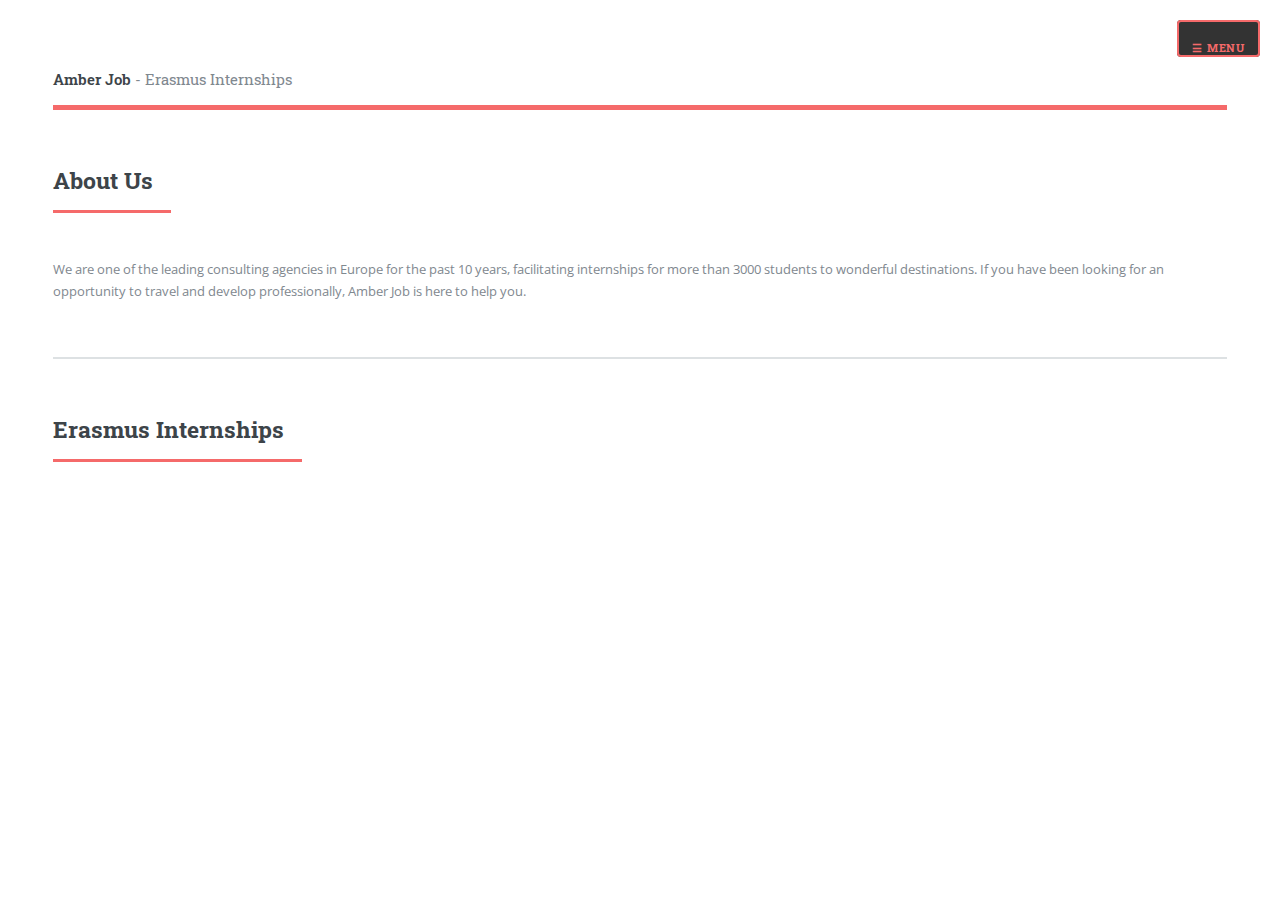
==== commit 936fabf5: "Update index.html" ====
--- a/index.html
+++ b/index.html
@@ -5,28 +5,69 @@
 		<meta charset="utf-8" />
 		<meta name="viewport" content="width=device-width, initial-scale=1, user-scalable=no" />
 		<link rel="stylesheet" href="assets/css/main.css" />
+		<style>
+			/* Sidebar Styles */
+			#sidebar {
+				position: fixed;
+				top: 0;
+				right: -250px; /* Initially hidden on the right */
+				width: 250px;
+				height: 100%;
+				background: #333;
+				color: white;
+				padding: 20px;
+				transition: right 0.3s ease-in-out;
+				z-index: 1000;
+			}
+
+			#sidebar.active {
+				right: 0; /* When active, show sidebar */
+			}
+
+			#sidebar ul {
+				list-style: none;
+				padding: 0;
+			}
+
+			#sidebar ul li {
+				margin: 15px 0;
+			}
+
+			#sidebar ul li a {
+				color: white;
+				text-decoration: none;
+				font-size: 18px;
+			}
+
+			#toggle-sidebar {
+				position: fixed;
+				top: 20px;
+				right: 20px;
+				background: #333;
+				color: white;
+				border: none;
+				padding: 10px 15px;
+				cursor: pointer;
+				z-index: 1100;
+			}
+		</style>
 	</head>
 	<body class="is-preload">
+		<button id="toggle-sidebar">☰ Menu</button>
+		<div id="sidebar">
+			<nav id="menu">
+				<header class="major">
+					<h2>Menu</h2>
+				</header>
+				<ul>
+					<li><a href="#about">About Us</a></li>
+					<li><a href="#internships">Internships</a></li>
+					<li><a href="#contact">Contact</a></li>
+				</ul>
+			</nav>
+		</div>
+
 		<div id="wrapper">
-				<!-- Sidebar -->
-			<div id="sidebar">
-				<div class="inner">
-
-					<!-- Menu -->
-					<nav id="menu">
-						<header class="major">
-							<h2>Menu</h2>
-						</header>
-						<ul>
-							<li><a href="#about">About Us</a></li>
-							<li><a href="#internships">Internships</a></li>
-							<li><a href="#contact">Contact</a></li>
-						</ul>
-					</nav>
-
-				</div>
-			</div>
-	
 			<div id="main">
 				<div class="inner">
 					<header id="header">
@@ -37,88 +78,21 @@
 							<h2>About Us</h2>
 						</header>
 						<p>We are one of the leading consulting agencies in Europe for the past 10 years, facilitating internships for more than 3000 students to wonderful destinations. If you have been looking for an opportunity to travel and develop professionally, Amber Job is here to help you.</p>
-						<ul>
-							<li><strong>📈We'll help you Grow:📈</strong> Regardless of how hard it is to adapt in a new country and environment, we will help you make it.</li>
-							<li><strong>🧭We are your Compass🧭:</strong> With 10 years of experience and 3000 internees, we will be your guide.</li>
-							<li><strong>🌐Online Application:🌐</strong> Whether you want to have a 3 or 6 months internship, we have the best offer for you.</li>
-							<li><strong>🤝Full Support:🤝</strong> From the moment you submit your application, our team begins to assist you in finding the right Erasmus internship. We guide you through interviews, documentation, and preparation for the internship.</li>
-						</ul>
 					</section>
 
 					<section id="internships">
 						<header class="major">
 							<h2>Erasmus Internships</h2>
 						</header>
-						<div class="posts">
-							<article>
-								<h3>Kids Club Trainee</h3>
-								<p>We’re looking for Kids Club Trainees to join the fun in 4-5 star hotels in Greece and Cyprus! If you love working with kids, this is your chance!</p>
-								<img src="images/post1.png" alt="Kids Club Trainee" width="100%" />
-								<ul>
-									<li><strong>📅Duration:📅</strong> 3-6 months</li>
-									<li><strong>✅Benefits:✅</strong> 🏠Free accommodation🏠, 🍴meals🍴, 💶pocket money💶</li>
-									<li><strong>💼Role:💼</strong> Plan activities, supervise children, assist in events</li>
-								</ul>
-							</article>
-
-							<article>
-								<h3>Fitness Activities Leader</h3>
-								<p>We’re looking for trainees to complete internships as Fitness Activities Leaders in luxury hotels in Greece and Cyprus!</p>
-								<img src="images/post2.png" alt="Fitness Activities Leader" width="100%" />
-								<ul>
-									<li><strong>📅Duration:📅</strong> 3-6 months</li>
-									<li><strong>✅Benefits:✅</strong> 🏠Free accommodation🏠, 🍴meals🍴, 💶pocket money💶</li>
-									<li><strong>💼Role:💼</strong> Lead fitness classes, motivate guests, maintain gym facilities</li>
-								</ul>
-							</article>
-
-							<article>
-								<h3>Sports Tournaments Organizer</h3>
-								<p>Join us as a Sports Tournaments Organizer in top-tier hotels in Greece and Cyprus!</p>
-								<img src="images/post3.png" alt="Sports Tournaments Organizer" width="100%" />
-								<ul>
-									<li><strong>📅Duration:📅</strong> 3-6 months</li>
-									<li><strong>✅Benefits:✅</strong> 🏠Free accommodation🏠, 🍴meals🍴, 💶pocket money💶</li>
-									<li><strong>💼Role:💼</strong> Organize tournaments, set up equipment, engage with guests</li>
-								</ul>
-							</article>
-
-							<article>
-								<h3>SPA Trainee</h3>
-								<p>We’re looking for SPA Trainees to join luxury hotels in Greece and Cyprus! If you’re passionate about wellness, this is for you!</p>
-								<img src="images/post4.png" alt="SPA Trainee" width="100%" />
-								<ul>
-									<li><strong>📅Duration:📅</strong> 3-6 months</li>
-									<li><strong>✅Benefits:✅</strong> 🏠Free accommodation🏠, 🍴meals🍴, 💶pocket money💶</li>
-									<li><strong>💼Role:💼</strong> Assist with treatments, maintain spa environment, schedule appointments</li>
-								</ul>
-							</article>
-
-							<article>
-								<h3>Food & Beverage Trainee</h3>
-								<p>Join as a Food & Beverage Trainee in luxury hotels in Greece and Cyprus! Learn and grow in the hospitality industry!</p>
-								<img src="images/post5.png" alt="Food and Beverage Trainee" width="100%" />
-								<ul>
-									<li><strong>📅Duration:📅</strong> 3-6 months</li>
-									<li><strong>✅Benefits:✅</strong> 🏠Free accommodation🏠, 🍴meals🍴, 💶pocket money💶</li>
-									<li><strong>💼Role:💼</strong> Serve guests, assist in dining and bar areas, ensure top-tier experience</li>
-								</ul>
-							</article>
-
-							<article>
-								<h3>Gastronomy Trainee</h3>
-								<p>👨‍🍳 Cook Up Your Future in Hospitality! 👩‍🍳</p>
-								<p>✨ We’re inviting passionate Gastronomy Students to join the culinary teams at 4-5 star hotels in Greece and Cyprus! This is your chance to refine your skills and learn from top chefs in a world-class setting. 🌍</p>
-								<img src="images/post5.png" alt="Gastronomy Trainee" width="100%" />
-								<ul>
-									<li><strong>📅Duration:📅</strong> 3-6 months</li>
-									<li><strong>✅Benefits:✅</strong> 🏠Free accommodation at the staff house🏠, 🍴Free meals🍴, 💶Pocket money💶</li>
-									<li><strong>💼Role:💼</strong> Assist in preparing exquisite dishes, learn food preparation techniques, gain hands-on experience in kitchen </li>
-								</ul>
-						</article>
-					</div>
-				</section>
+					</section>
+				</div>
 			</div>
 		</div>
+
+		<script>
+			document.getElementById("toggle-sidebar").addEventListener("click", function() {
+				document.getElementById("sidebar").classList.toggle("active");
+			});
+		</script>
 	</body>
 </html>
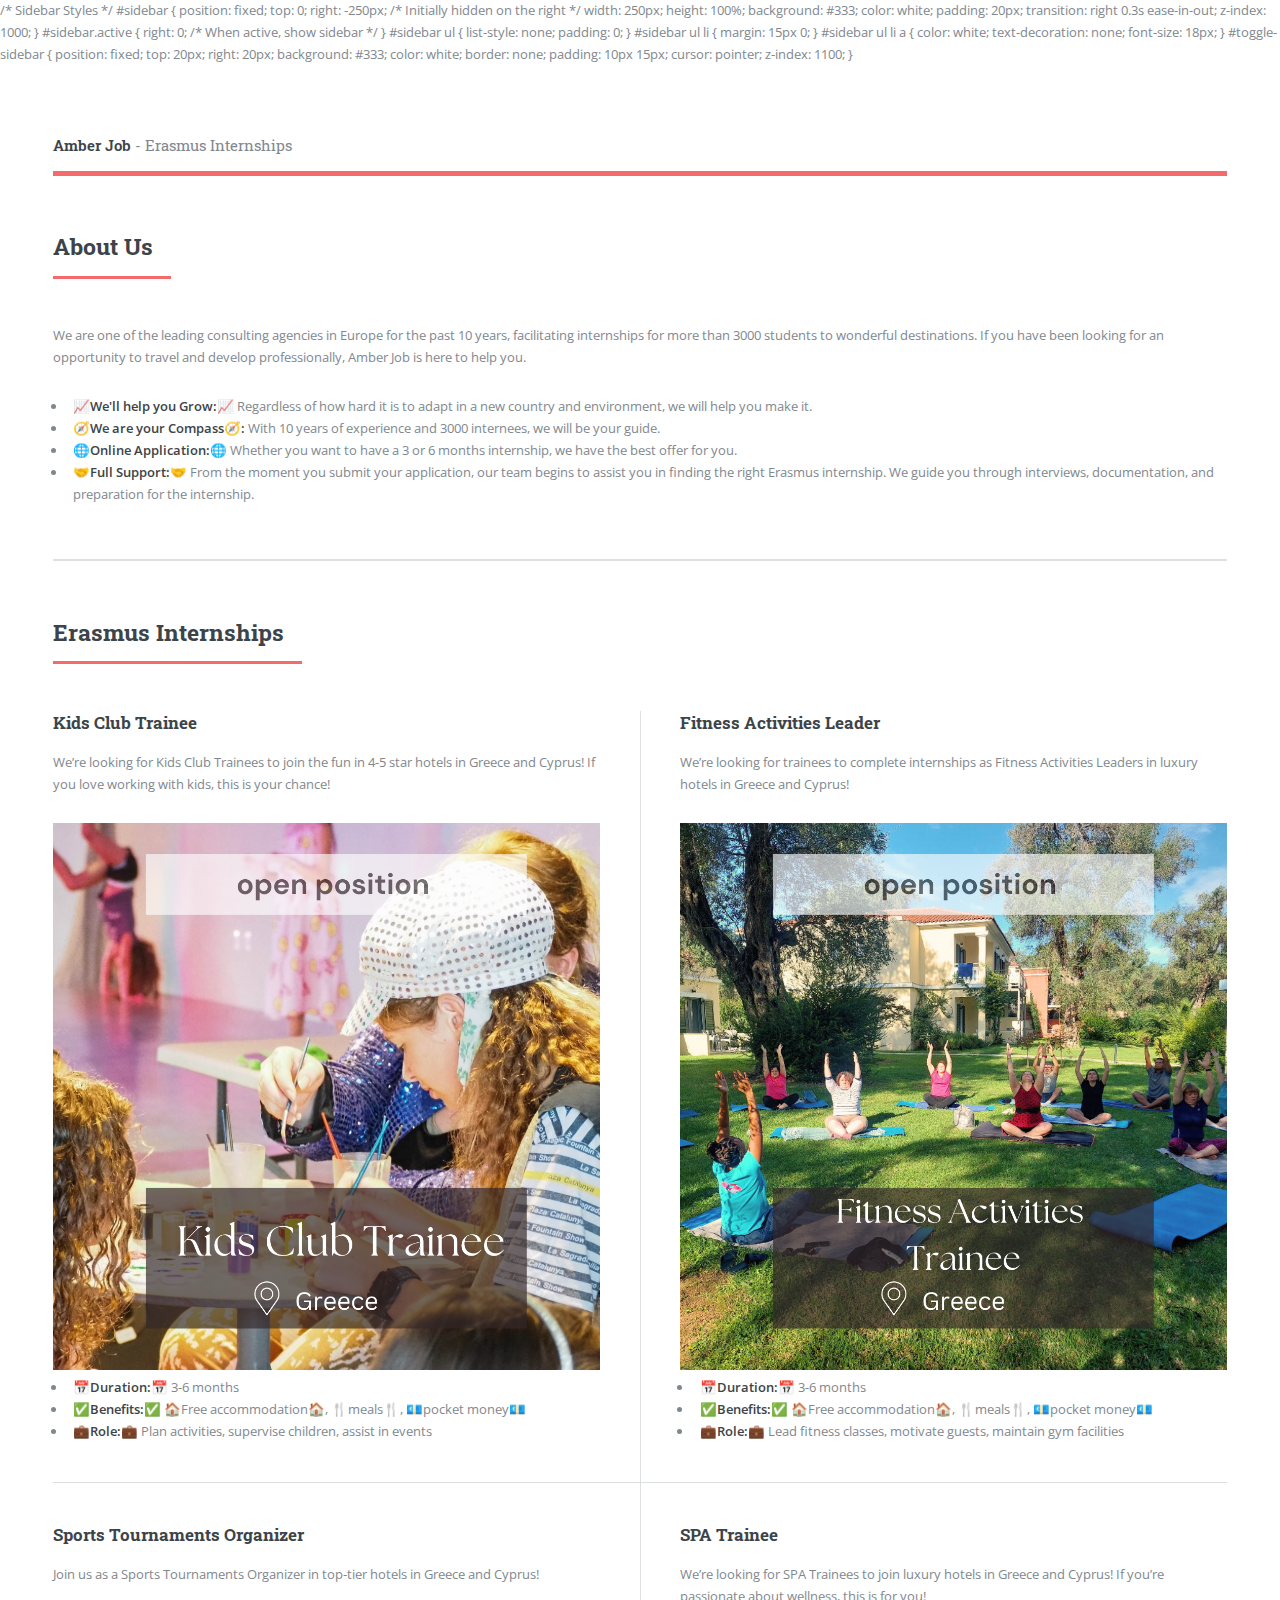
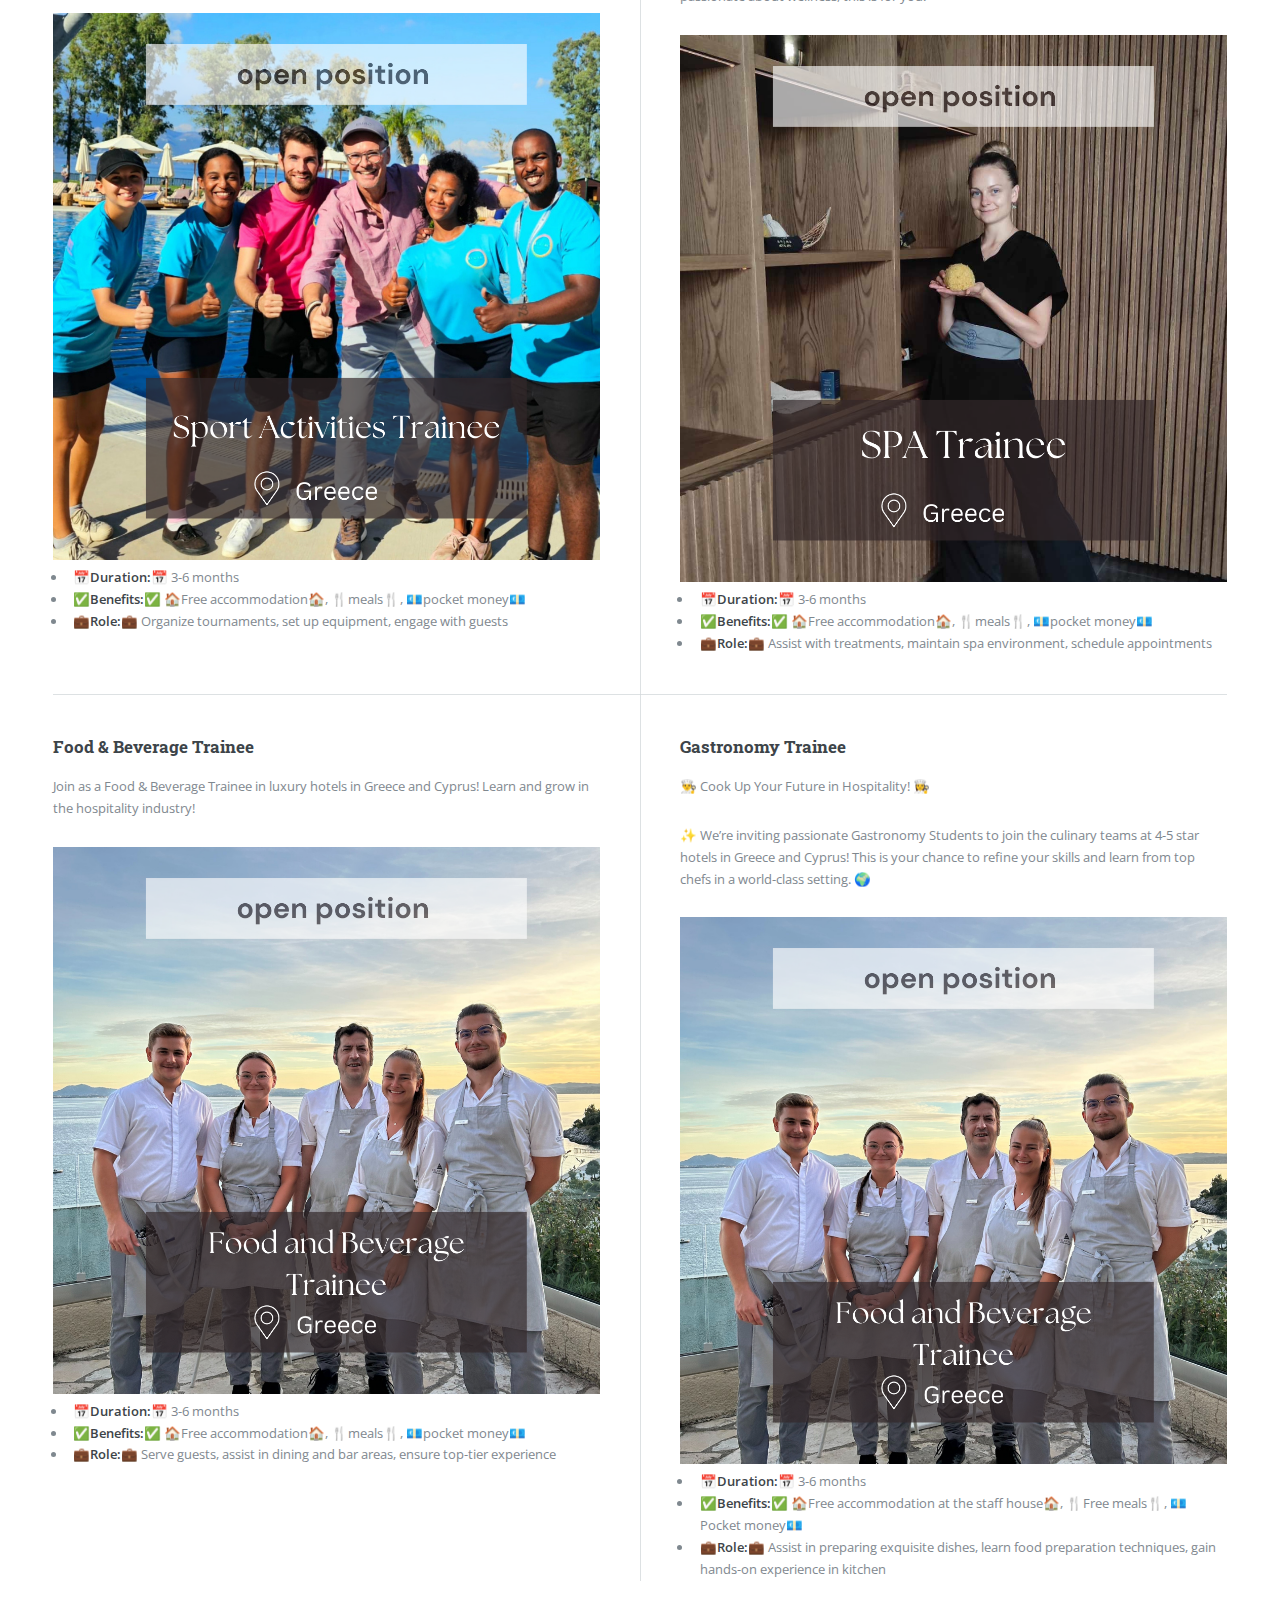
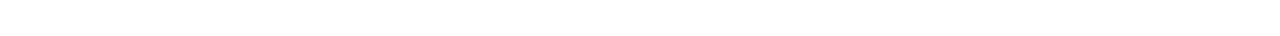
==== commit 7febbcf5: "Update index.html" ====
--- a/index.html
+++ b/index.html
@@ -5,7 +5,6 @@
 		<meta charset="utf-8" />
 		<meta name="viewport" content="width=device-width, initial-scale=1, user-scalable=no" />
 		<link rel="stylesheet" href="assets/css/main.css" />
-		<style>
 			/* Sidebar Styles */
 			#sidebar {
 				position: fixed;
@@ -53,21 +52,26 @@
 		</style>
 	</head>
 	<body class="is-preload">
-		<button id="toggle-sidebar">☰ Menu</button>
-		<div id="sidebar">
-			<nav id="menu">
-				<header class="major">
-					<h2>Menu</h2>
-				</header>
-				<ul>
-					<li><a href="#about">About Us</a></li>
-					<li><a href="#internships">Internships</a></li>
-					<li><a href="#contact">Contact</a></li>
-				</ul>
-			</nav>
-		</div>
+		<div id="wrapper">
+				<!-- Sidebar -->
+			<div id="sidebar">
+				<div class="inner">
 
-		<div id="wrapper">
+					<!-- Menu -->
+					<nav id="menu">
+						<header class="major">
+							<h2>Menu</h2>
+						</header>
+						<ul>
+							<li><a href="#about">About Us</a></li>
+							<li><a href="#internships">Internships</a></li>
+							<li><a href="#contact">Contact</a></li>
+						</ul>
+					</nav>
+
+				</div>
+			</div>
+	
 			<div id="main">
 				<div class="inner">
 					<header id="header">
@@ -78,21 +82,88 @@
 							<h2>About Us</h2>
 						</header>
 						<p>We are one of the leading consulting agencies in Europe for the past 10 years, facilitating internships for more than 3000 students to wonderful destinations. If you have been looking for an opportunity to travel and develop professionally, Amber Job is here to help you.</p>
+						<ul>
+							<li><strong>📈We'll help you Grow:📈</strong> Regardless of how hard it is to adapt in a new country and environment, we will help you make it.</li>
+							<li><strong>🧭We are your Compass🧭:</strong> With 10 years of experience and 3000 internees, we will be your guide.</li>
+							<li><strong>🌐Online Application:🌐</strong> Whether you want to have a 3 or 6 months internship, we have the best offer for you.</li>
+							<li><strong>🤝Full Support:🤝</strong> From the moment you submit your application, our team begins to assist you in finding the right Erasmus internship. We guide you through interviews, documentation, and preparation for the internship.</li>
+						</ul>
 					</section>
 
 					<section id="internships">
 						<header class="major">
 							<h2>Erasmus Internships</h2>
 						</header>
-					</section>
-				</div>
+						<div class="posts">
+							<article>
+								<h3>Kids Club Trainee</h3>
+								<p>We’re looking for Kids Club Trainees to join the fun in 4-5 star hotels in Greece and Cyprus! If you love working with kids, this is your chance!</p>
+								<img src="images/post1.png" alt="Kids Club Trainee" width="100%" />
+								<ul>
+									<li><strong>📅Duration:📅</strong> 3-6 months</li>
+									<li><strong>✅Benefits:✅</strong> 🏠Free accommodation🏠, 🍴meals🍴, 💶pocket money💶</li>
+									<li><strong>💼Role:💼</strong> Plan activities, supervise children, assist in events</li>
+								</ul>
+							</article>
+
+							<article>
+								<h3>Fitness Activities Leader</h3>
+								<p>We’re looking for trainees to complete internships as Fitness Activities Leaders in luxury hotels in Greece and Cyprus!</p>
+								<img src="images/post2.png" alt="Fitness Activities Leader" width="100%" />
+								<ul>
+									<li><strong>📅Duration:📅</strong> 3-6 months</li>
+									<li><strong>✅Benefits:✅</strong> 🏠Free accommodation🏠, 🍴meals🍴, 💶pocket money💶</li>
+									<li><strong>💼Role:💼</strong> Lead fitness classes, motivate guests, maintain gym facilities</li>
+								</ul>
+							</article>
+
+							<article>
+								<h3>Sports Tournaments Organizer</h3>
+								<p>Join us as a Sports Tournaments Organizer in top-tier hotels in Greece and Cyprus!</p>
+								<img src="images/post3.png" alt="Sports Tournaments Organizer" width="100%" />
+								<ul>
+									<li><strong>📅Duration:📅</strong> 3-6 months</li>
+									<li><strong>✅Benefits:✅</strong> 🏠Free accommodation🏠, 🍴meals🍴, 💶pocket money💶</li>
+									<li><strong>💼Role:💼</strong> Organize tournaments, set up equipment, engage with guests</li>
+								</ul>
+							</article>
+
+							<article>
+								<h3>SPA Trainee</h3>
+								<p>We’re looking for SPA Trainees to join luxury hotels in Greece and Cyprus! If you’re passionate about wellness, this is for you!</p>
+								<img src="images/post4.png" alt="SPA Trainee" width="100%" />
+								<ul>
+									<li><strong>📅Duration:📅</strong> 3-6 months</li>
+									<li><strong>✅Benefits:✅</strong> 🏠Free accommodation🏠, 🍴meals🍴, 💶pocket money💶</li>
+									<li><strong>💼Role:💼</strong> Assist with treatments, maintain spa environment, schedule appointments</li>
+								</ul>
+							</article>
+
+							<article>
+								<h3>Food & Beverage Trainee</h3>
+								<p>Join as a Food & Beverage Trainee in luxury hotels in Greece and Cyprus! Learn and grow in the hospitality industry!</p>
+								<img src="images/post5.png" alt="Food and Beverage Trainee" width="100%" />
+								<ul>
+									<li><strong>📅Duration:📅</strong> 3-6 months</li>
+									<li><strong>✅Benefits:✅</strong> 🏠Free accommodation🏠, 🍴meals🍴, 💶pocket money💶</li>
+									<li><strong>💼Role:💼</strong> Serve guests, assist in dining and bar areas, ensure top-tier experience</li>
+								</ul>
+							</article>
+
+							<article>
+								<h3>Gastronomy Trainee</h3>
+								<p>👨‍🍳 Cook Up Your Future in Hospitality! 👩‍🍳</p>
+								<p>✨ We’re inviting passionate Gastronomy Students to join the culinary teams at 4-5 star hotels in Greece and Cyprus! This is your chance to refine your skills and learn from top chefs in a world-class setting. 🌍</p>
+								<img src="images/post5.png" alt="Gastronomy Trainee" width="100%" />
+								<ul>
+									<li><strong>📅Duration:📅</strong> 3-6 months</li>
+									<li><strong>✅Benefits:✅</strong> 🏠Free accommodation at the staff house🏠, 🍴Free meals🍴, 💶Pocket money💶</li>
+									<li><strong>💼Role:💼</strong> Assist in preparing exquisite dishes, learn food preparation techniques, gain hands-on experience in kitchen </li>
+								</ul>
+						</article>
+					</div>
+				</section>
 			</div>
 		</div>
-
-		<script>
-			document.getElementById("toggle-sidebar").addEventListener("click", function() {
-				document.getElementById("sidebar").classList.toggle("active");
-			});
-		</script>
 	</body>
 </html>
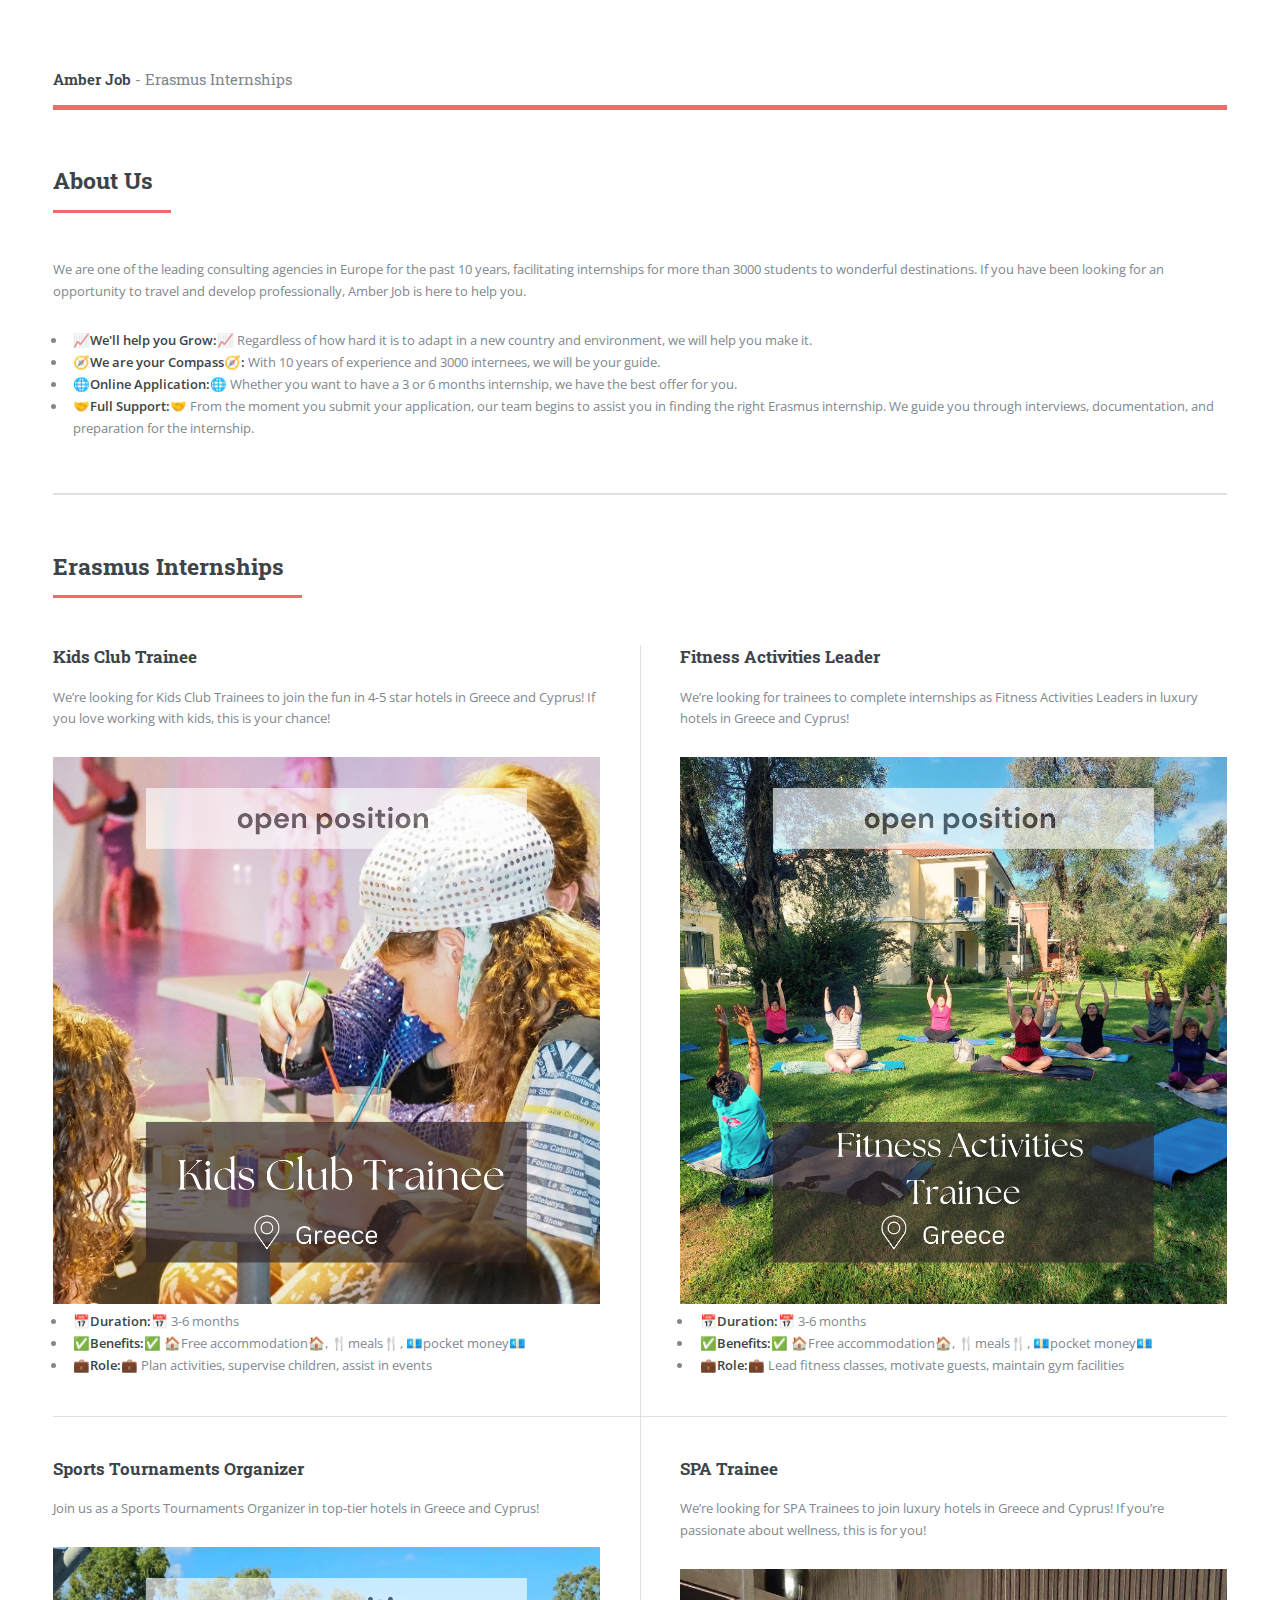
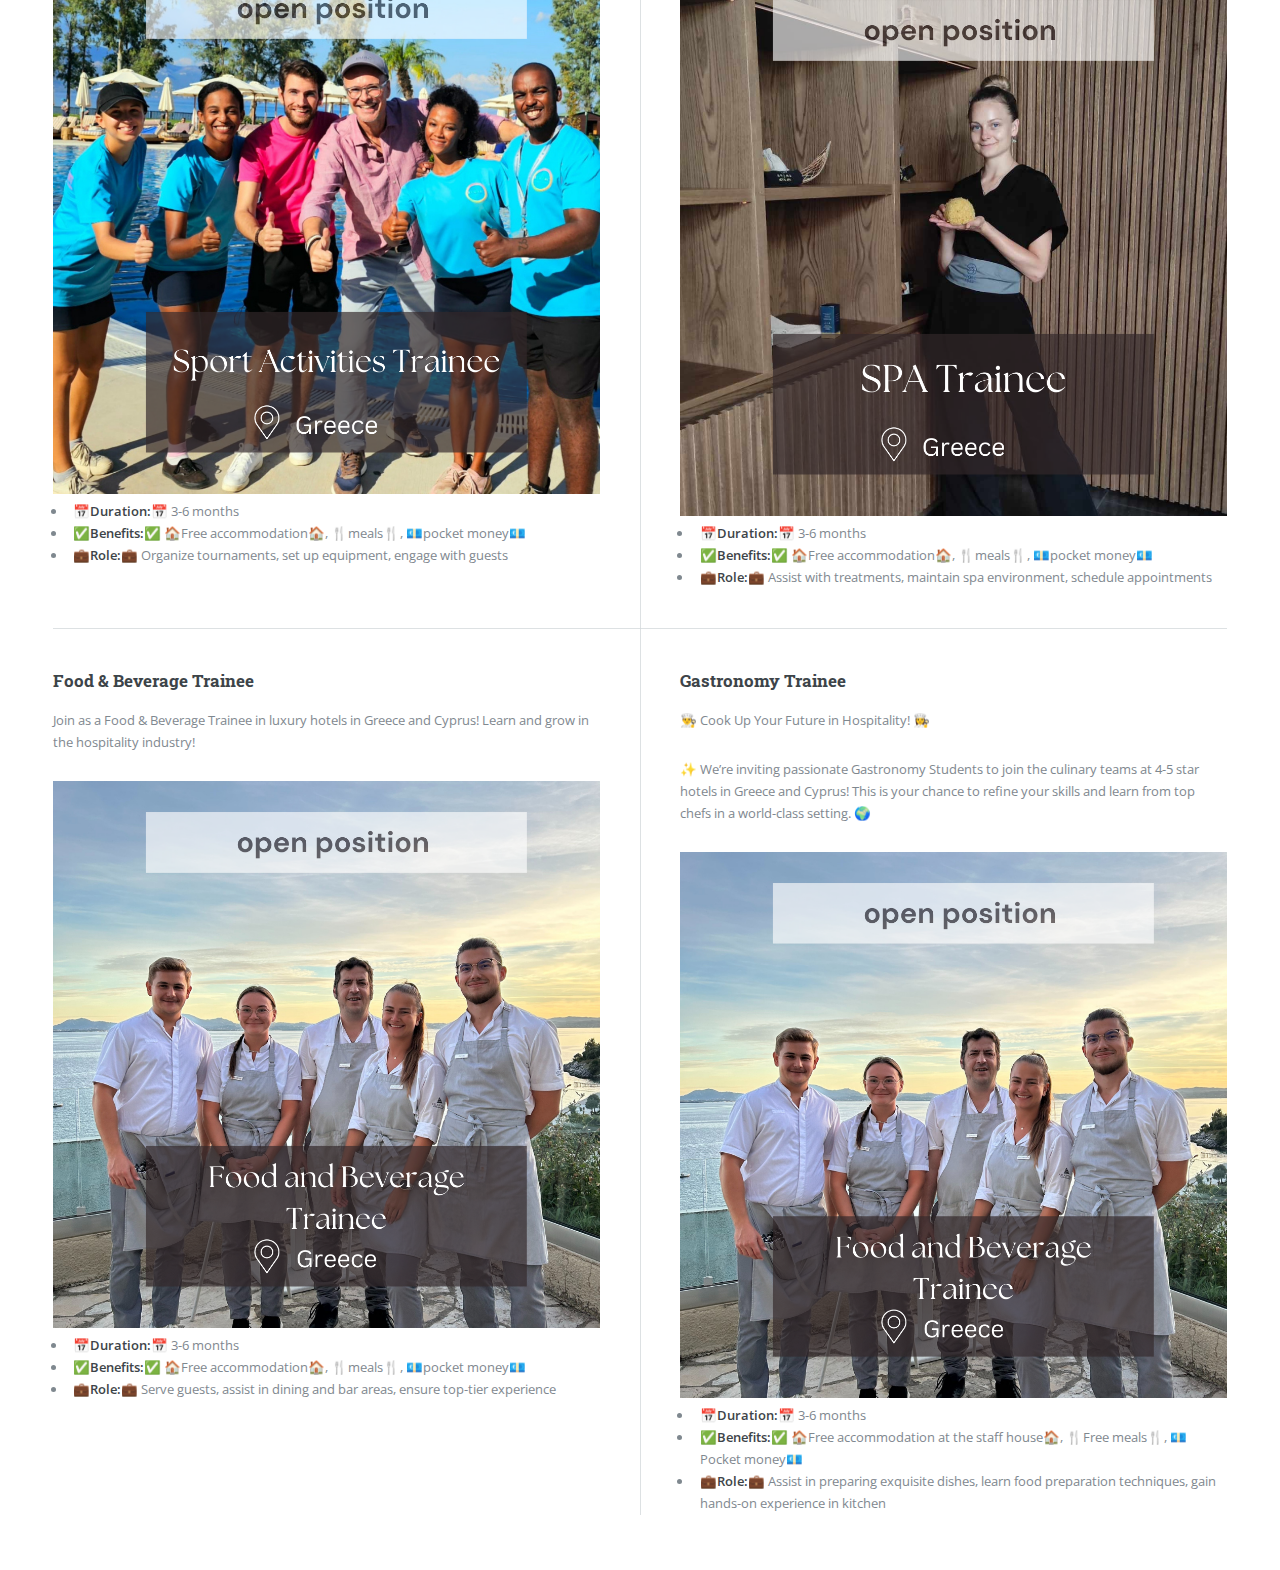
==== commit ed02812f: "Update index.html" ====
--- a/index.html
+++ b/index.html
@@ -5,6 +5,7 @@
 		<meta charset="utf-8" />
 		<meta name="viewport" content="width=device-width, initial-scale=1, user-scalable=no" />
 		<link rel="stylesheet" href="assets/css/main.css" />
+		<style>
 			/* Sidebar Styles */
 			#sidebar {
 				position: fixed;
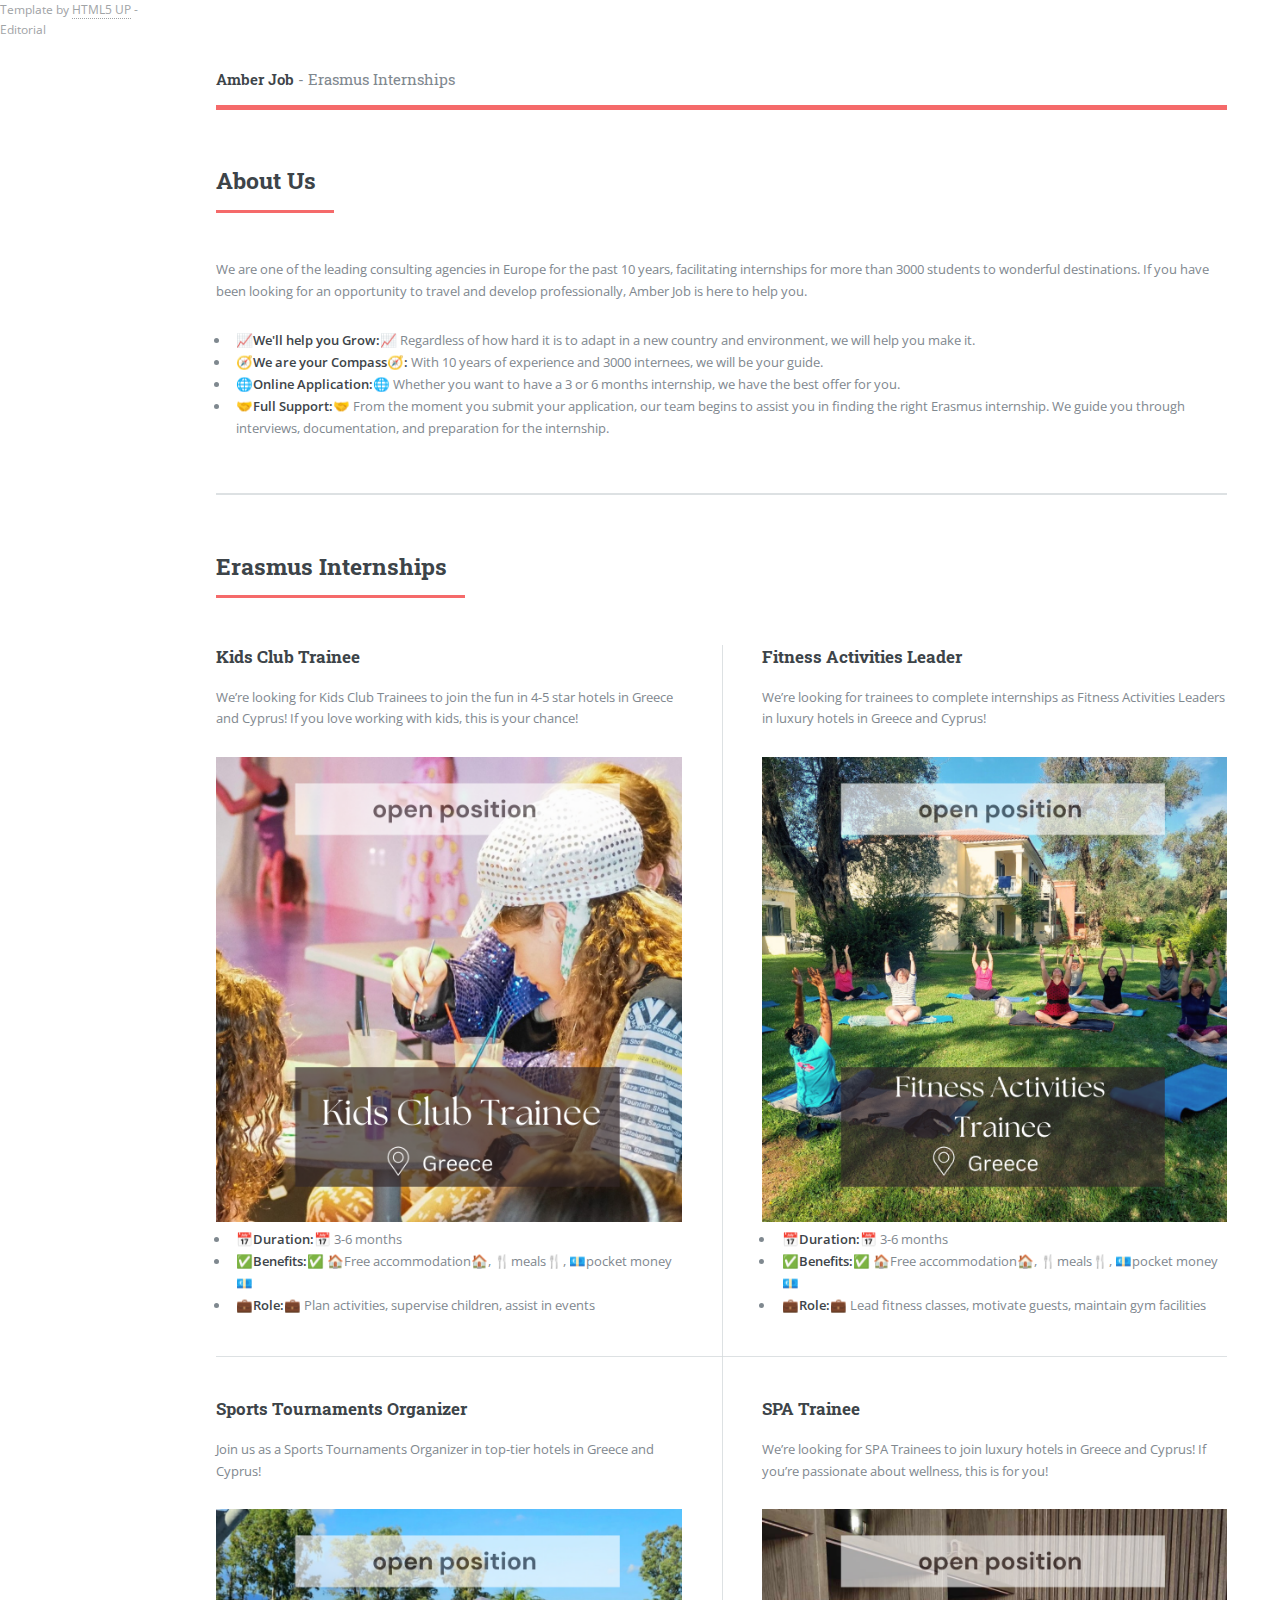
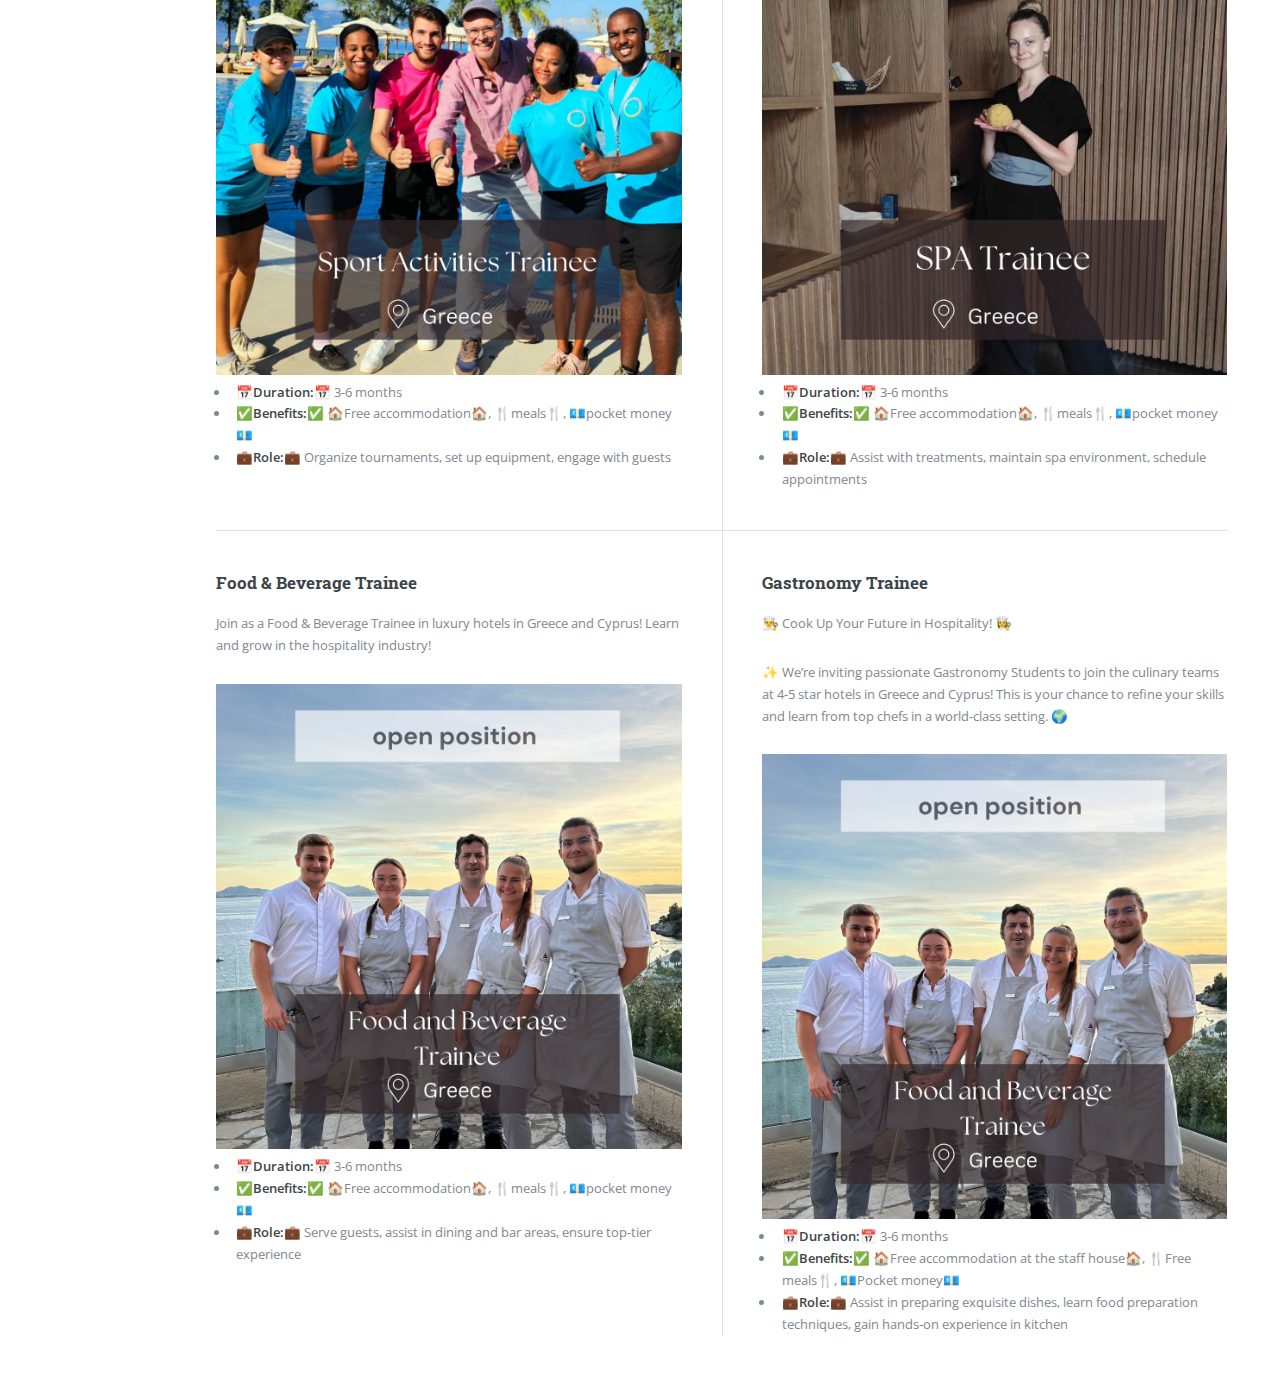
==== commit a7132e27: "Update index.html" ====
--- a/index.html
+++ b/index.html
@@ -166,5 +166,14 @@
 				</section>
 			</div>
 		</div>
+			<footer id="footer">
+			<p class="copyright">Template by <a href="https://html5up.net">HTML5 UP</a> - Editorial</p>
+		</footer>
+
+		<script>
+			document.getElementById("toggle-sidebar").addEventListener("click", function() {
+				document.getElementById("sidebar").classList.toggle("active");
+			});
+		</script>
 	</body>
 </html>
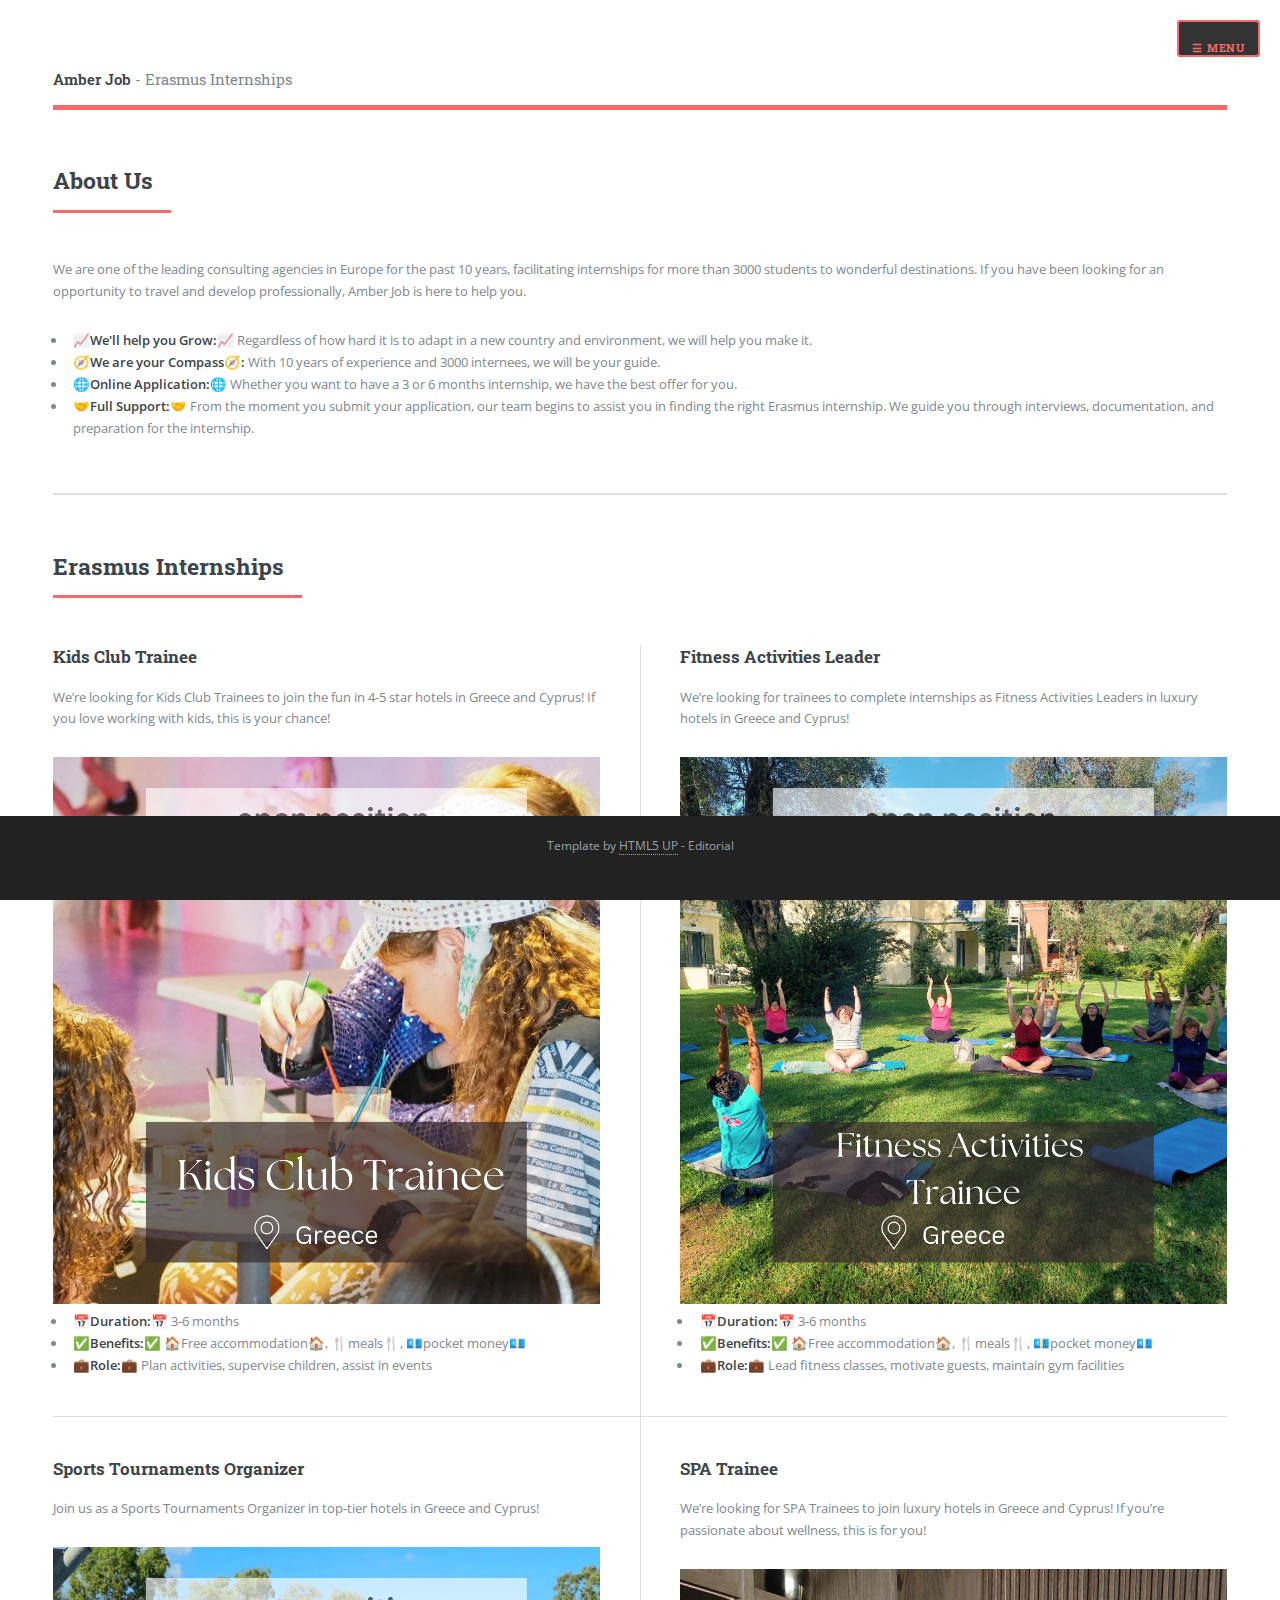
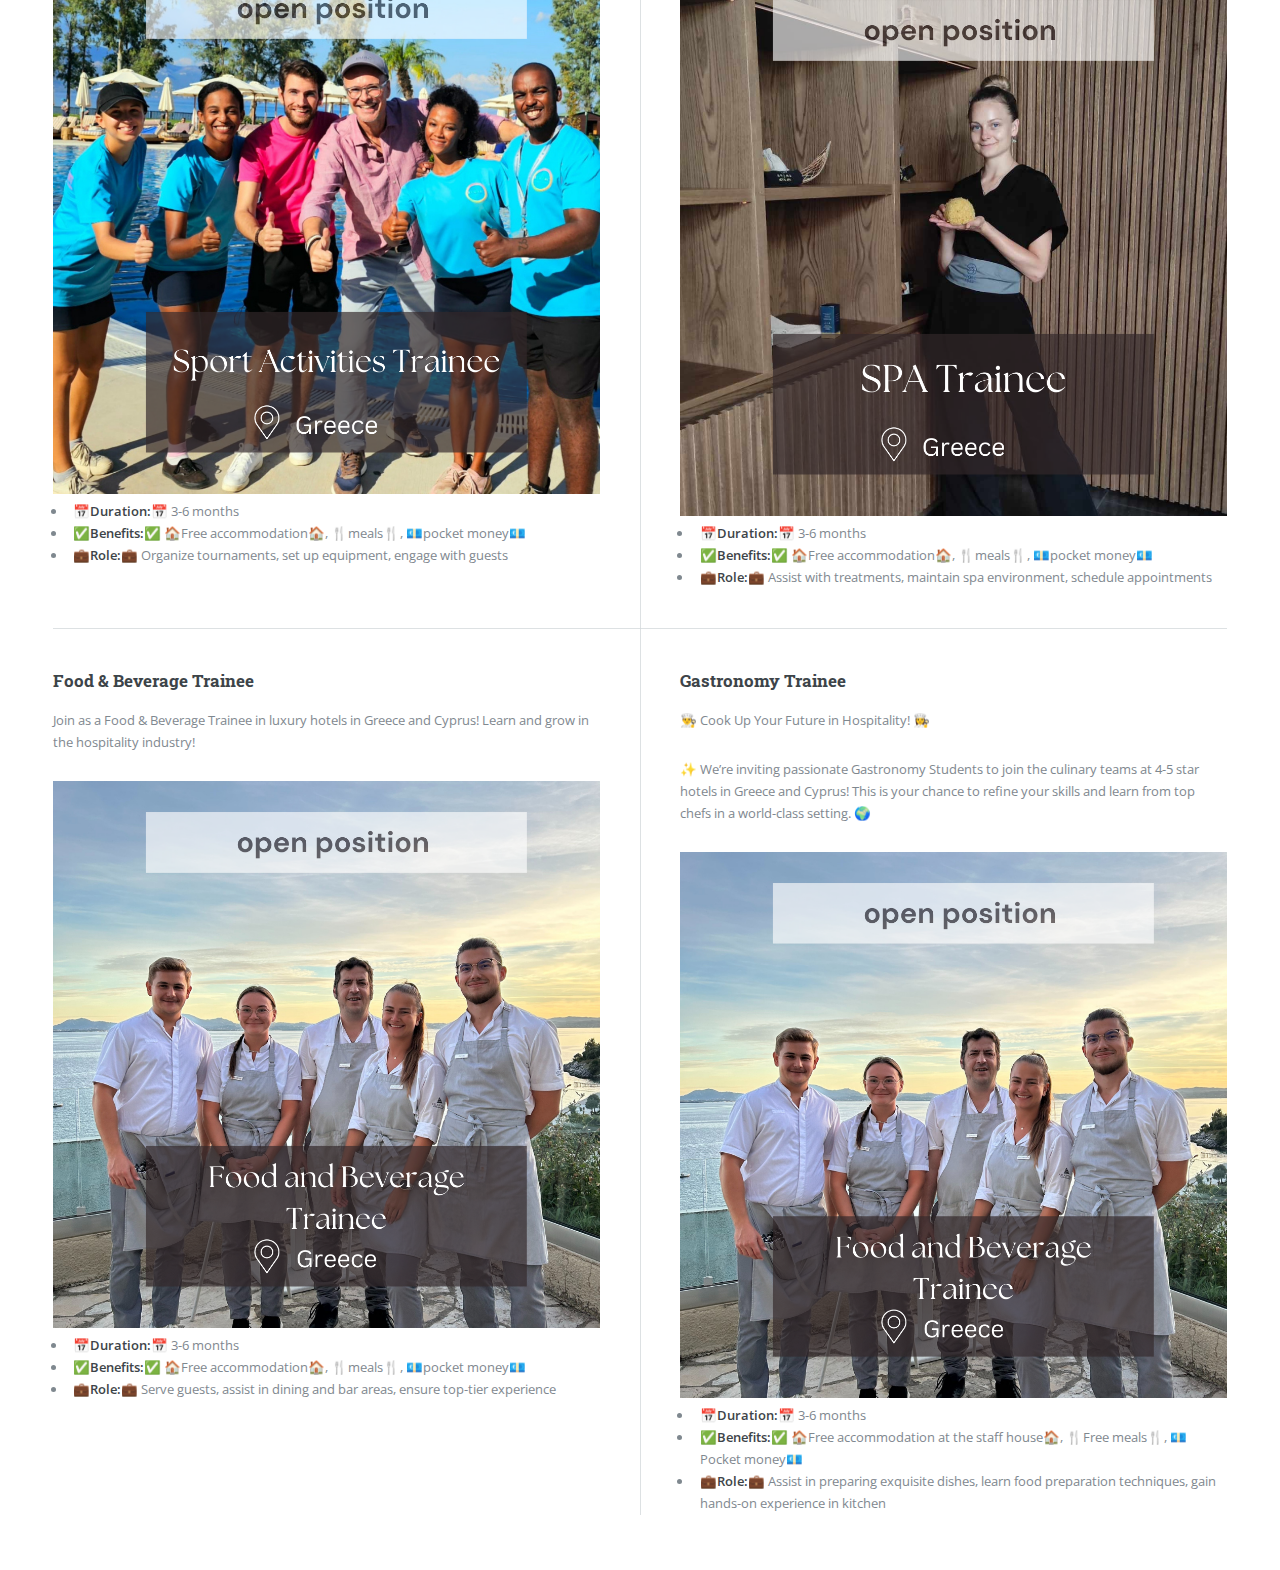
==== commit c6e65aa4: "Update index.html" ====
--- a/index.html
+++ b/index.html
@@ -50,29 +50,35 @@
 				cursor: pointer;
 				z-index: 1100;
 			}
+
+			/* Footer Styles */
+			#footer {
+				text-align: center;
+				padding: 20px;
+				background: #222;
+				color: white;
+				position: fixed;
+				bottom: 0;
+				width: 100%;
+			}
 		</style>
 	</head>
 	<body class="is-preload">
-		<div id="wrapper">
-				<!-- Sidebar -->
-			<div id="sidebar">
-				<div class="inner">
-
-					<!-- Menu -->
-					<nav id="menu">
-						<header class="major">
-							<h2>Menu</h2>
-						</header>
-						<ul>
-							<li><a href="#about">About Us</a></li>
-							<li><a href="#internships">Internships</a></li>
-							<li><a href="#contact">Contact</a></li>
-						</ul>
-					</nav>
-
-				</div>
-			</div>
-	
+		<button id="toggle-sidebar">☰ Menu</button>
+		<div id="sidebar">
+			<nav id="menu">
+				<header class="major">
+					<h2>Menu</h2>
+				</header>
+				<ul>
+					<li><a href="#about">About Us</a></li>
+					<li><a href="#internships">Internships</a></li>
+					<li><a href="#contact">Contact</a></li>
+				</ul>
+			</nav>
+		</div>
+		
+                <div id="wrapper">
 			<div id="main">
 				<div class="inner">
 					<header id="header">
@@ -166,7 +172,7 @@
 				</section>
 			</div>
 		</div>
-			<footer id="footer">
+		<footer id="footer">
 			<p class="copyright">Template by <a href="https://html5up.net">HTML5 UP</a> - Editorial</p>
 		</footer>
 
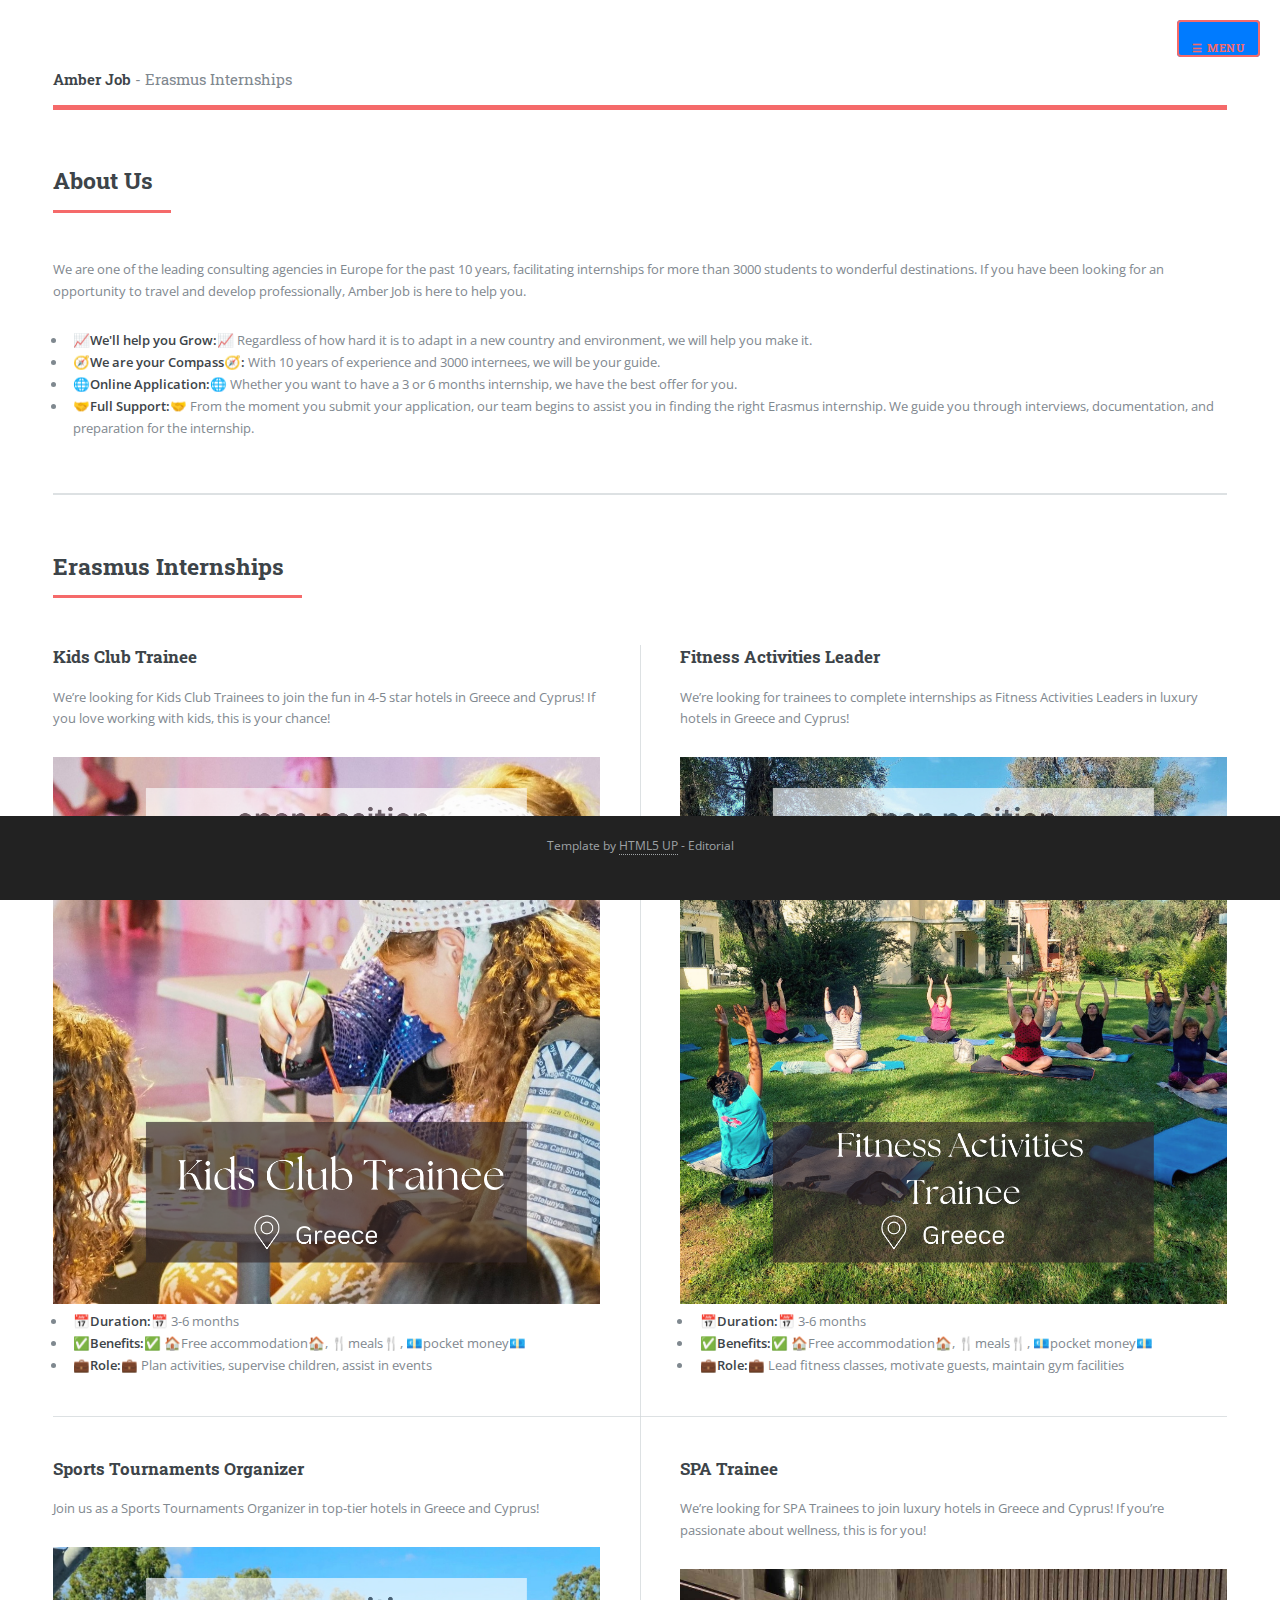
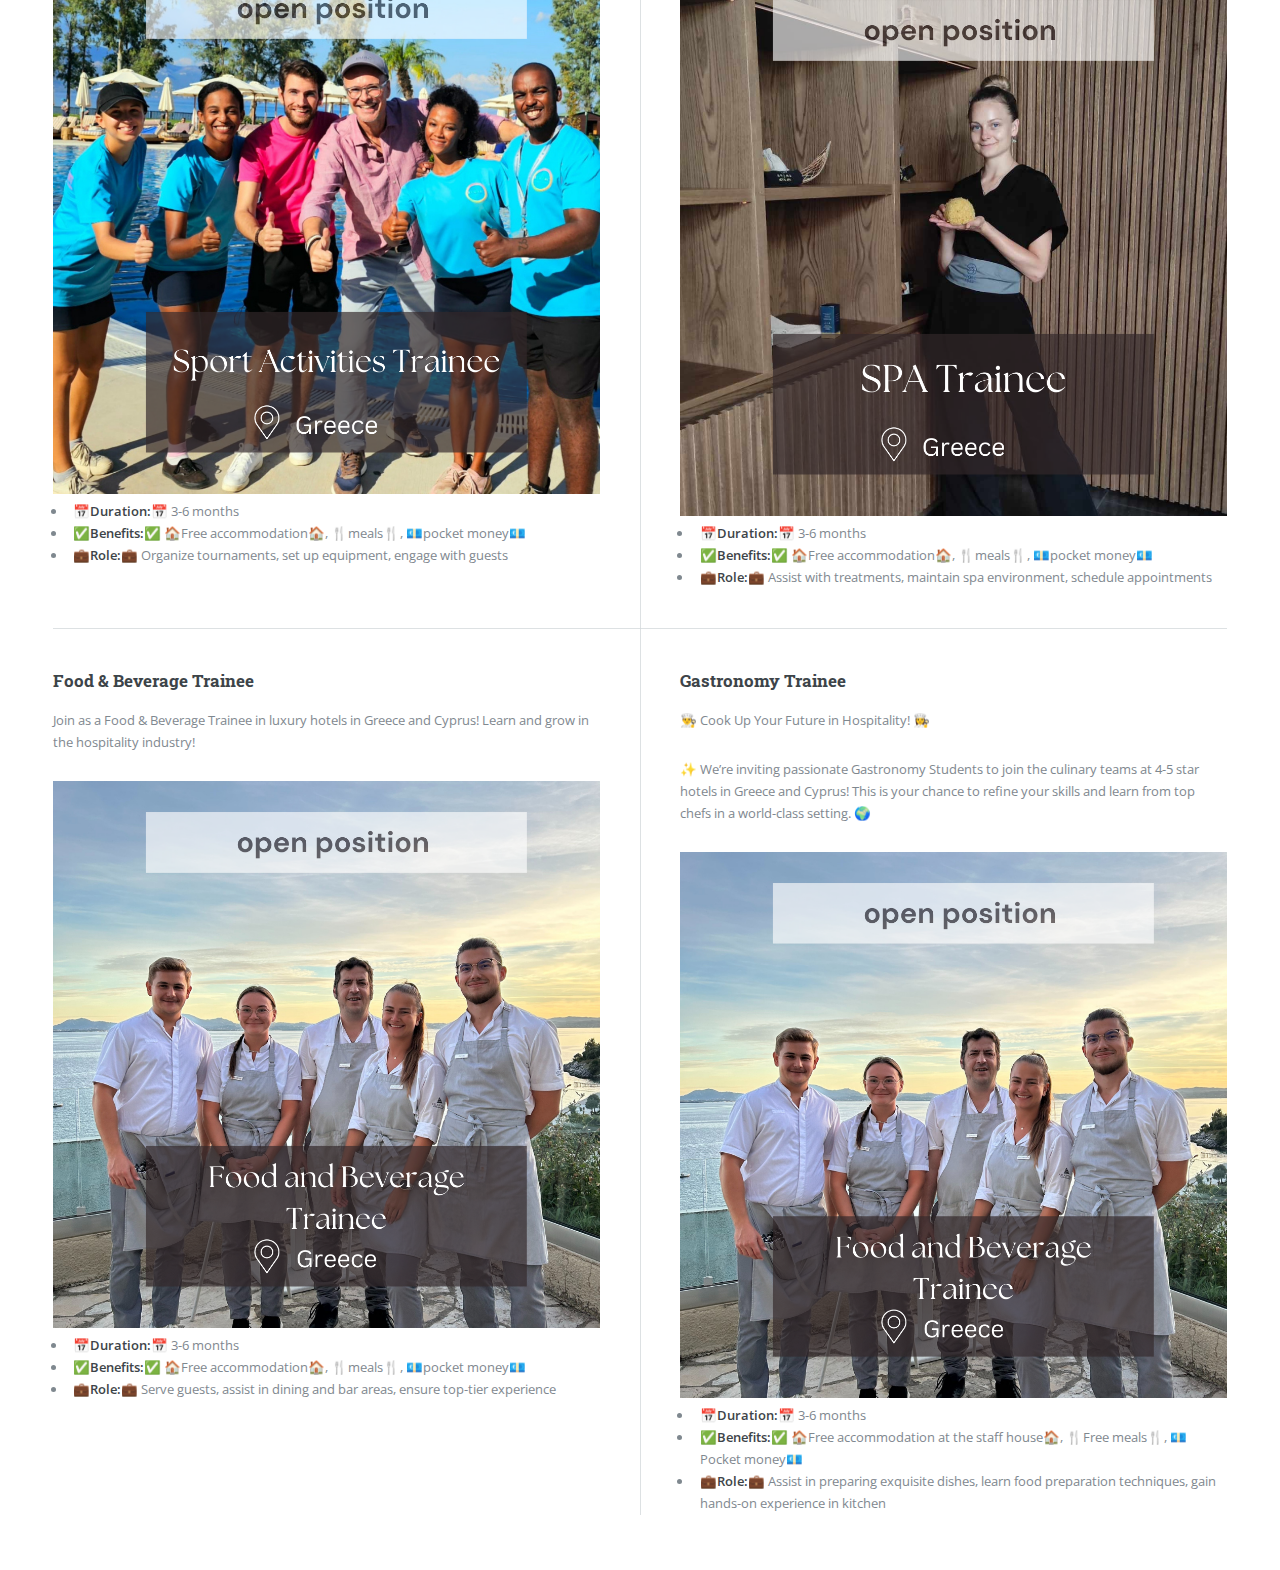
==== commit 05e61a75: "Update index.html" ====
--- a/index.html
+++ b/index.html
@@ -31,6 +31,7 @@
 
 			#sidebar ul li {
 				margin: 15px 0;
+				border-bottom: 3px solid #007BFF; /* Changed underline color to blue */
 			}
 
 			#sidebar ul li a {
@@ -43,7 +44,7 @@
 				position: fixed;
 				top: 20px;
 				right: 20px;
-				background: #333;
+				background:#007BFF;
 				color: white;
 				border: none;
 				padding: 10px 15px;
